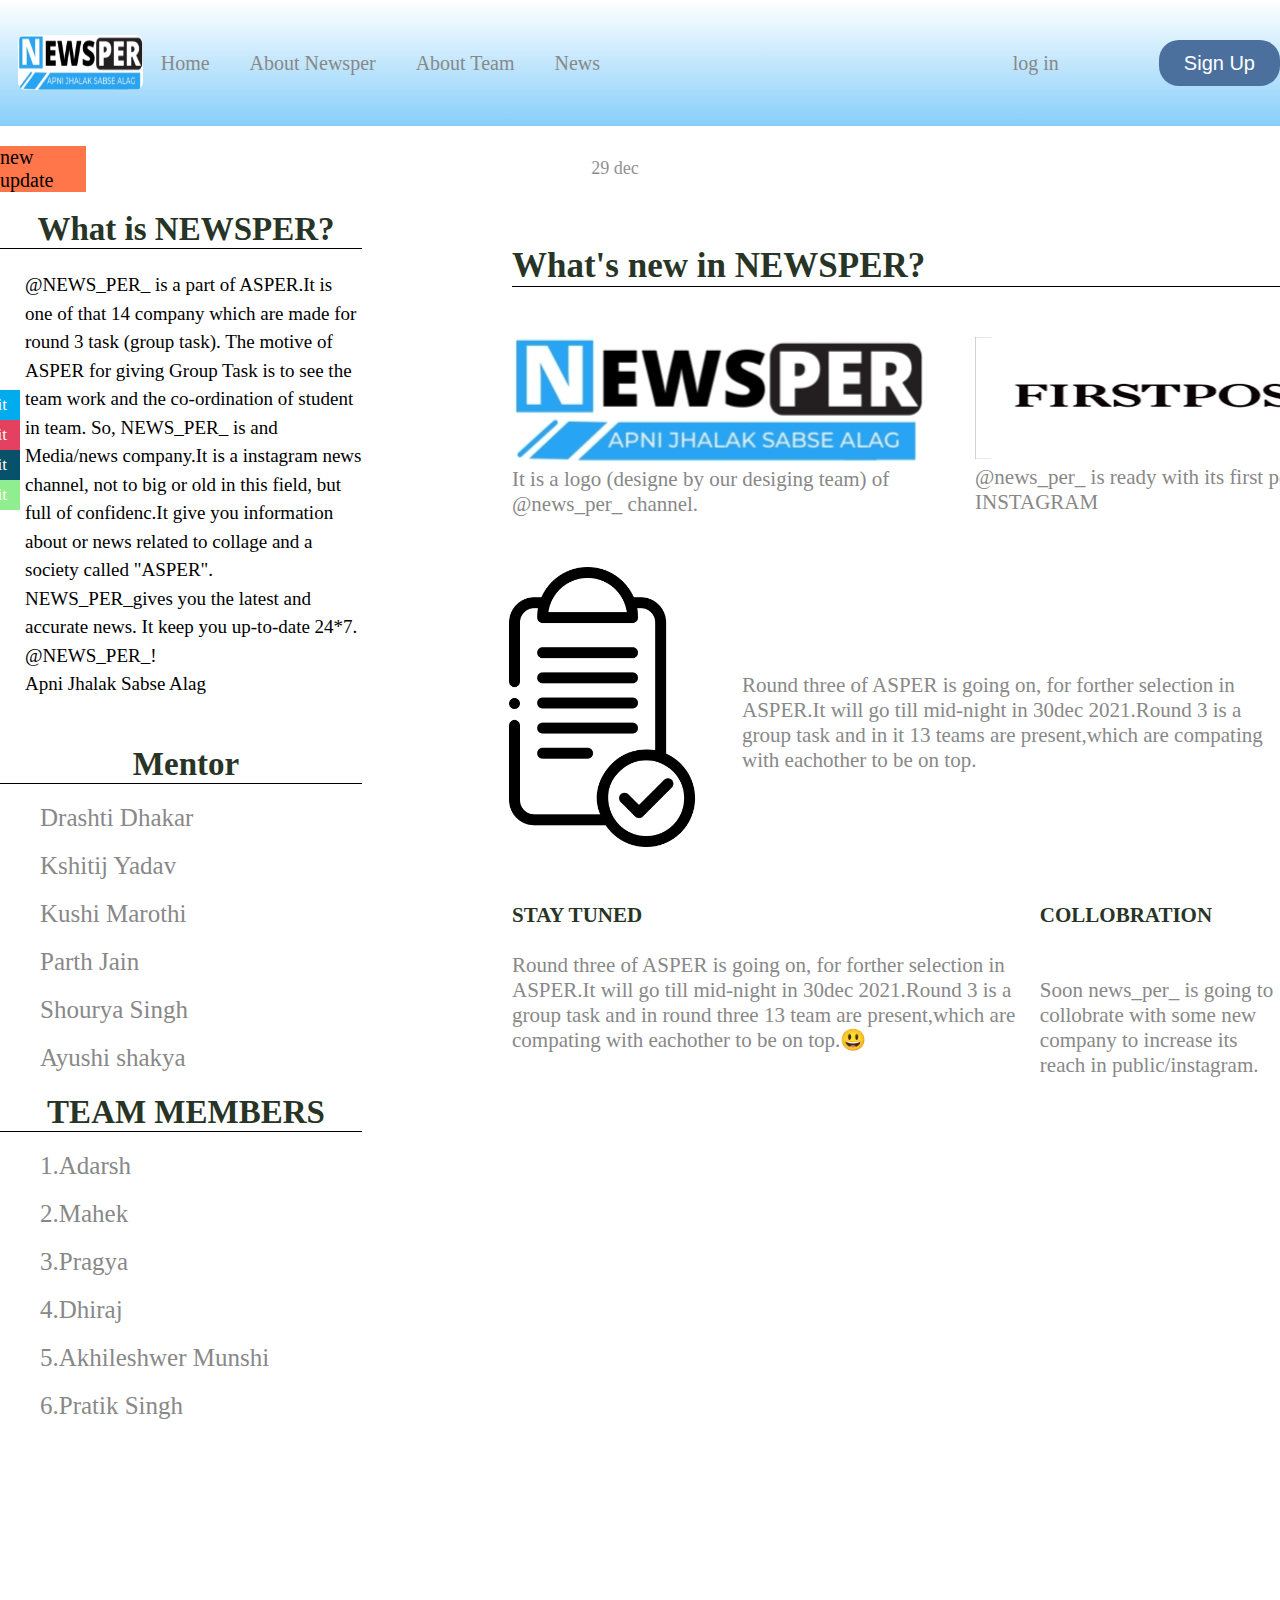
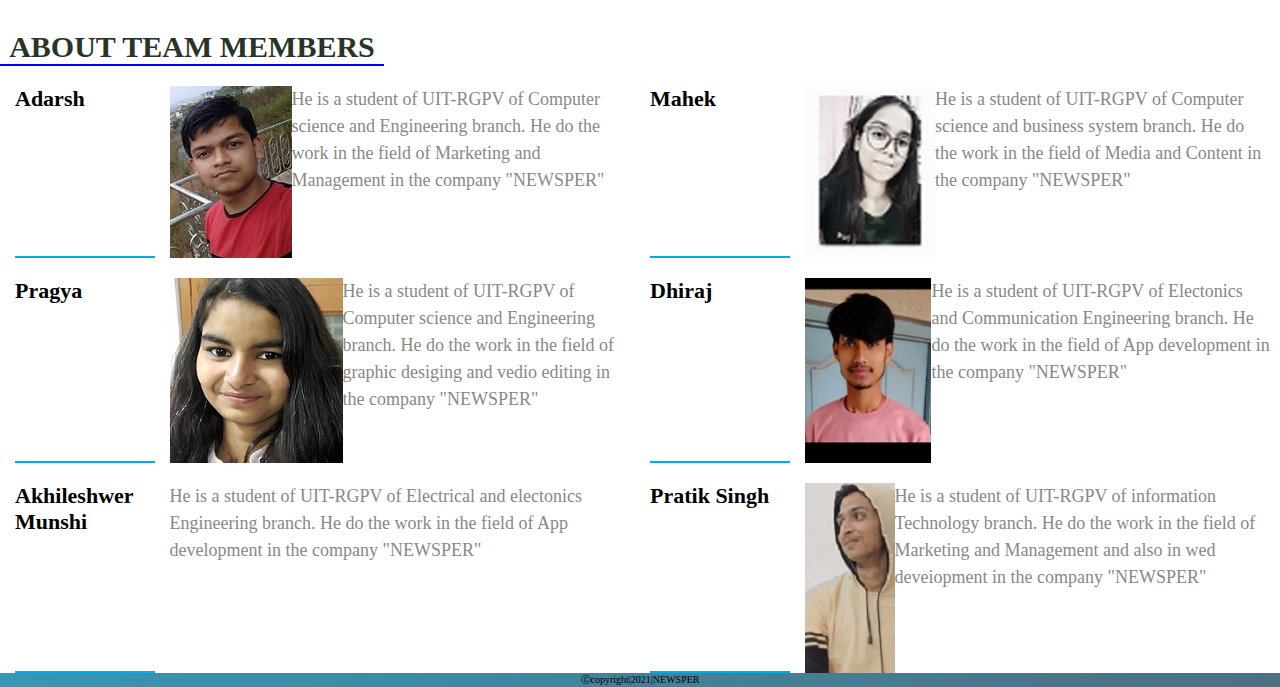
==== index2.html @ 965a06cb "changes changes" ====
<!DOCTYPE html>
<html lang="en">
<head>
    <meta charset="UTF-8">
    <meta http-equiv="X-UA-Compatible" content="IE=edge">
    <meta name="viewport" content="width=device-width, initial-scale=1.0">
    <link rel="stylesheet" href="stykle.css">
    <link rel="stylesheet" href="https://cdnjs.cloudflare.com/ajax/libs/font-awesome/5.15.0/css/all.min.css" integrity="sha512-BnbUDfEUfV0Slx6TunuB042k9tuKe3xrD6q4mg5Ed72LTgzDIcLPxg6yI2gcMFRyomt+yJJxE+zJwNmxki6/RA==" crossorigin="anonymous" referrerpolicy="no-referrer" />
    <title>about_section</title>
    
</head>
<body>
    <script>
        alert("welcome to about section")
    </script>
    <header id="header2">
        <nav>
            <!-- left side menu -->
            <div class="left-side">
                <div class="logo">
                <a href="https://www.instagram.com/news_per_/"  target="_newspar" title="insta account">
                    <img src="img/logo.jpg" alt="logo">
                </a>

            </div>
            <div class="sub-menu">
                <a href="index.html">
                    <li>home</li>
                </a>
                <a href="#">
                    <li>About newsper</li>
                </a>
                <a href="#team">
                    <li>About team</li>
                </a>
                <a href="index3.html">
                    <li>news</li>
                </a>
            </div>
            </div>
            

            <!-- right side menu -->
            <div class="right-side">
                <div class="sub-menu">
                    <a href="#">
                        <li>log in</li>
                    </a>
                    <button>sign up</button>
                </div>
            </div>
        </nav>
    
        <div class="marquee">
            <span class="text" >new update</span>
            <marquee behavior="" direction="left">
                <div class="box">
                    <p class="date">29 dec 2021|
                    <a href="https://www.instagram.com/reel/CYEtnIbp9yM/?utm_medium=copy_link">latestpost of newsper in INSTAGRAM</a></p>
                </div>
                
            </marquee>
            
        </div>
    <div class="about">
        <div class="about1">

            <h1>
                What is NEWSPER?
            </h1><br><br>
            <p>@NEWS_PER_ is a part of ASPER.It is one of that 14 company which are made for round 3 task (group task). The motive of ASPER for giving Group Task is to see the team work and the co-ordination of student in team. So, NEWS_PER_ is and Media/news company.It is a instagram news channel, not to big or old in this field, but full of confidenc.It give you information about or news related to collage and a society called "ASPER". NEWS_PER_gives you the latest and accurate news. It keep you up-to-date 24*7. <br>@NEWS_PER_!<br>Apni Jhalak Sabse Alag </p>
        
        <br><br>
        <h1>Mentor</h1>
        <ol>
            <li>Drashti Dhakar</li>
            <li>Kshitij Yadav</li>
            <li>Kushi Marothi</li>
            <li>Parth Jain</li>
            <li>Shourya Singh</li>
            <li>Ayushi shakya</li>
        </ol><br><br>
        <h1>TEAM MEMBERS</h1>
                <ol>
                    <li>1.Adarsh</li>
                    <li>2.Mahek</li>
                    <li>3.Pragya</li>
                    <li>4.Dhiraj</li>
                    <li>5.Akhileshwer Munshi</li>
                    <li>6.Pratik Singh</li>
                </ol>
            </div>        
        <div class="about2">
            <div >
            <h1>
              What's new in NEWSPER?
            </h1>
            <ul>
                <div id="flex">
                    <li><img src="img/logo.jpg"><br>
                        <i class="fas fa-star"></i>It is a logo (designe by our desiging team) of @news_per_ channel.</li>
                    <li><a href="https://www.instagram.com/reel/CYCX2qnJbMW/?utm_source=ig_web_copy_link" title="direct link"><img src="img/firstpost.jpg" width="400px" height="122px"></a><br>
                        <i class="fas fa-star"></i>@news_per_ is ready with its first post on INSTAGRAM</i></li>
                    
                </div>
                <div id="flexn">
                   <li><a href="" title="Asper-insta-account"><img src="img/task.png" height="280px"></a><br><i class="fas fa-star"></i><br> Round three of ASPER is going on, for forther selection in ASPER.It will go till mid-night in  30dec 2021.Round 3 is a group task and in it 13 teams are present,which are compating with eachother to be on top.</li>
                </div> 


                <div id="flex2">
                    <li>
                      <h4>STAY TUNED</h4><i class="fas fa-star"></i>Round three of ASPER is going on, for forther selection in ASPER.It will go till mid-night in  30dec 2021.Round 3 is a group task and in round three 13 team are present,which are compating with eachother to be on top.&#128515;
                    </li>
                    <li><h4>COLLOBRATION</h4><br><i class="fas fa-star"></i>Soon news_per_ is going to collobrate with some new company to increase its reach in public/instagram.</li>
                </div>
            </ul><br><br>
        </div>
        </div>
        
    </div>
    <!-- </div>         -->
            <div class="about3">
                
            <!-- <div class="marquee">
                    <span class="text" >new update</span>
                    <marquee behavior="" direction="left">
                        <div class="box">
                            <p class="date">28 dec 2021
                            <a href="#">Lorem ipsum dolor, sit amet consectetur adipisicing elit. Optio, nam?</a></p>
                        </div>
                        
                    </marquee>
                    <marquee behavior="" direction="left">
                        <div class="box">
                            <p class="date">28 dec 2021
                            <a href="#">Lorem ipsum dolor, sit amet consectetur adipisicing elit. Optio, nam?</a></p>
                        </div>
                        
                    </marquee>
            </div> -->
        </div>
            
    </header>
    

    <div class="team" id="team">
        <!-- <div>
            <h1>TEAM MEMBERS</h1>
                <ol>
                    <li>Adarsh</li>
                    <li>Mahek</li>
                    <li>Pragya</li>
                    <li>Dhiraj</li>
                    <li>Akhileshwer Munshi</li>
                    <li>Pratik Singh</li>
                </ol>
        </div> -->
            <h1>ABOUT TEAM MEMBERS</h1>
            <div id="m1">
                <h5>Adarsh</h5>
                <p><img src="img/newad.jpg">
                    He is a student of UIT-RGPV of Computer science and Engineering branch. He do the work in the field of Marketing and Management in the company "NEWSPER"
                </p>
            <h5>Mahek</h5>
                <p><img src="img/mahek.jpg">
                    He is a student of UIT-RGPV of Computer science and business system branch. He do the work in the field of Media and Content in the company "NEWSPER"
                </p>
            </div>
            <div id="m2">
             <h5>Pragya</h5>
             <p><img src="img/pragya1.jpg">
                    He is a student of UIT-RGPV of Computer science and Engineering branch. He do the work in the field of graphic desiging and vedio editing in the company "NEWSPER"
                </p>
            <h5>Dhiraj</h5>
                <p><img src="img/dhiraj.jpg">
                    He is a student of UIT-RGPV of Electonics and Communication Engineering branch. He do the work in the field of App development in the company "NEWSPER"
                </p>
            </div>
            <div id="m3">
            <h5>Akhileshwer Munshi</h5>
                <p><img src="">
                    He is a student of UIT-RGPV of Electrical and electonics Engineering branch. He do the work in the field of App development in the company "NEWSPER"
                </p>
            <h5>Pratik Singh</h5>
            <p><img src="img/pratik.jpg">
                    He is a student of UIT-RGPV of information Technology branch. He do the work in the field of Marketing and Management and also in wed deveiopment in the company "NEWSPER"
                </p>
            </div>
        </div>
        <footer class="foot">
            &#9400;copyright|2021|NEWSPER
        </footer>

    

    

    <div class="icon-bar">
        <a href="" class="facebook" target="_blank">
            click here to visit<i class="fab fa-facebook"></i>
        </a>
        <a href="" class="instagram" target="_blank">
            click here to visit<i class="fab fa-instagram"></i>
        </a>
        <a href="" class="telegram" target="_blank">
            click here to visit<i class="fab fa-telegram"></i>
        </a>
        <a href="" class="github" target="_blank">
            click here to visit<i class="fab fa-github"></i>
        </a>
    </div>
</body>
</html>
---- stykle.css ----
*{
    margin: 0px;
    padding: 0px;
    box-sizing: border-box;
    /* margin: 10px 5px 0px 5px; */
}

html{
    font-size: 62.5%;
    scroll-behavior: smooth;
}
body{
    --main-color:#283526;
    --primry-color: #888888;
    --button-background: #4b709e;
    --primary-button-background: #fe7649;
    --background-color: #ccc;
    overflow-x: hidden;
    --backdround-nav: white;
    /* padding-left: 10px; */
}
h1,h2{
    /* font-family: ; */
    color: var(--main-color);
}

h4,h3{
    color: var(--main-color);
    /* font-family: ; */
}

h3{
    font-weight: 750;
    font-size: 2.2rem;
    line-height: 6rem;
    text-transform: capitalize;
}
p,a,li,button{
    /* font-family: ; */
    color: var(--primry-color);
}

p{
    font-size: 1.8rem;
    line-height: 150%;
    font-style: normal;
    font-weight: normal;
}

a{
    text-decoration: none;
    cursor: pointer;
}

li{
    list-style: none;
}

button{
    padding: 1rem 3rem;
    border-radius: 20px;
    border: none;
    outline: none;
    line-height: 3.6rem;
    text-transform: capitalize;
    cursor: pointer;
    font-style: normal;
    font-weight: normal;
    font-size: 20px;

}

/*----------------------------------------------- our menu style--------------------------------------------- */
#header{
    background: linear-gradient(white, #87cefa);
    /* background: url(img/backimg.jpg); */
    scroll-behavior: smooth;
}
header nav{
    display: flex;
    justify-content: space-between;
    align-items: center;
    width: 100%;
    height: 14vh;
    background: linear-gradient(white, #87cefa);
}

header nav .left-side{
    display: flex;
    justify-content: space-between;
    align-items: center;
    width: 50%;
    /* background-color: blue;*/
}  

header nav .left-side a img{
    width: 125px;
    height: 55px;
    border-radius: 8px;
    margin-top: 1px;
    margin-left: 18px;
}


header nav .left-side .sub-menu{
    height: inherit;
    display: flex;
}

header nav .left-side .sub-menu a{
    margin-right: 4rem;
}
header nav .left-side .sub-menu a li{
    font-size: 2rem;
    line-height: 3.6rem;
    text-transform: capitalize;
    transition: all 0.2s;

}
header nav .left-side .sub-menu a li:hover{
    color: var(--button-background);
}

.checkbtn{
    font-size: 25px;
    color: white;
    float: right;
    margin-right: 40px;
    line-height: 10px;
    display: none;
    cursor: pointer;
}   
#check{
    display: none;
}


header .right-side{
    width: 50%;
    display: flex;
    justify-content: end;

}

header .right-side .sub-menu{
    width: 100%;
    height: inherit;
    display: flex;
    align-items: center;
    justify-content: flex-end;
    position: relative;
    z-index: 9;
}
header .right-side .sub-menu a{
    margin-right: 80px;
    padding: 0.7rem 2rem;
    background-color: rgba(red, green, blue, alpha);
    font-size: 2rem;
    cursor: pointer;
    border-radius: 1rem;
}

header .right-side .sub-menu button{
    padding: 0.5rem 2.5rem;
    background-color: var(--button-background);
    color: #fff;
}

header .right-side .sub-menu button:hover{
    background-color: rgb(21, 38, 88);
}

header .right-side .sub-menu a li:hover{
    color: var(--button-background);
}
/* our home section */
header main {
    width: 100%;
    height: 85vh;
    display: flex;
    justify-content: center;
    align-items: center;
    text-align: center;
   
} 
header main h1{
    font-size: 80px;
    font-family: 'Pushster', cursive;
}
header main h4{
    font-size: 42px;
    font-family: 'Vujahday Script', cursive;
    box-shadow: 2px 2px 5px 5px black;
}
header main p{
    font-size: 35px;
    font-weight: bold;
    color: black;
    text-align: end;
}
header main section:hover{
    width: 700px;
    box-shadow: 1px 1px 2px 2px;
}

#header2 .about{
     /* background: linear-gradient(30deg , #87cefa 20%,white 20% 80% ,#87cefa 80%); */
}
/* our about section */

.about{
    display: flex;
    column-gap: 150px;
}
.about .about1{
    width: 40%;
    height: auto;
    margin-bottom: 30px;
}
.about .about1 h1{
    font-size: 33px;
    border-bottom: 1px solid black;
    padding-left: 10px;
    text-align: center;
}
.about .about1 p{
    font-size: 19px;
    color: black;
    padding-left: 25px;
    margin-bottom: 25px;
}
.about .about1 ol li{
    font-size: 25px;
    padding-left: 20px;
    margin-left: 20px;
    margin-top: 20px;
    list-style-type: none;
}
.about .about2{
    width: 60%;
    margin-top: 35px;
    /* margin-left: -50px; */
}
.about .about2 h1{
    font-size: 35px;
    border-bottom: 1px solid black;
}
.about .about2 ul{
    font-size: 21px;
}
#flex{
    display: flex;
    column-gap: 50px;
    margin-bottom: 50px;
    margin-top: 50px;
    
}
#flex li img:hover{
    box-shadow: 1px 1px 1px 1px;
    opacity: 0.5;
}
#flexn{
    margin-left: -50px;
}
#flexn li{
    display: flex;
    align-items: center;
}
#flexn li img:hover{
    box-shadow: 1px 1px 1px 1px;
    opacity: 0.5;
}

#flex2{
    display: flex;
    column-gap: 20px;
    margin-top: 50px;
}
.flex2 li .fa-star{
    font-family: 'Source Code Pro', monospace;
}
#flex2 h4{
    margin-bottom: 25px;
}
#flex2 h4:hover{
    font-size: 30px;
    box-shadow: 1px 1px 1px 1px;
    opacity: 0.8;
}

.about3{
    height: 20vh;
    
}
.about3 h1{
    font-size: 35px;
}
.fa-star{
    color: var(--button-background);
}

.marquee{
    display: flex;
    width: 50%;
    height: 45px;
    background: white;
    align-items: center;
    margin: 20px 0;
    

} 
.text{
    font-size: 20px;
    width: 100px;
    color: black;
    background: var(--primary-button-background);
}
.marquee .box{
    /* background: var(--background-color); */
    border-radius: 10px;
    
}
#m1{
    display: flex;
    margin-top: 20px;
    flex: 1 1;
    margin-right: 10px;
}
#m1 p{
    width: 50%;
} 

#m2{
    display: flex;
    margin-top: 20px;
    column-count: 2;
    margin-right: 10px;
}
#m2 p{
    width: 50%;
} 
#m3{
    display: flex;
    margin-top: 20px;
    column-count: 2;
    margin-right: 10px;
}
#m3 p{
    width: 50%;
} 
#team h1{
    font-size: 30px;
    border-bottom: 2px solid blue;
    width: 30%;
    margin-bottom: 20px;
    text-align: center;
     /* background: linear-gradient(30deg , #87cefa 20%,white 20% 80% ,#87cefa 80%);  */
}
#team h5{
    font-size: 22px;
    width: 15%;
    border-bottom: 2px solid #00aced;
    margin-left: 15px;
}
#team p{
    font-size: 18px;
    margin-left: 15px;
    display: flex;
}

/* footer section */
footer{
    background: linear-gradient(to right ,rgb(54, 151, 180), #4e6f83);
    
}
.foot{
    display: flex;
    justify-content: center;
}
footer .logo{
    margin-top: 5px;
}
#footer{
    font-size: 20px;
    display: flex;
    justify-content:space-evenly;
    padding-top: 15px;
}
#footer .navfooter a li{
    color: black;
    text-transform: capitalize;
    line-height: 30px;
}
/* social media section */
.icon-bar{
    position: fixed;
    top: 50%;
    transform: translateY(-50%);
    z-index: 10;
}
.icon-bar a{
    width: 16rem;
    background: linear-gradient(blue, #4e6f83);
    color: #fff;
    display: flex;
    justify-content: flex-end;
    align-items: center; 
    font-size: 1.7rem;
    padding: 0.5rem;
    transition: all 0.5s linear;
    transform: translateX(-14rem);
}

.icon-bar a:hover{
    transform: translateX(0);
}
.icon-bar a .fab{
    padding-left: 0.8rem;
    font-size: 2.5rem; 
    animation: letszoom 3s linear alternate-reverse infinite;
}
@keyframes letszoom{
    from{
        transform: scale(0.5);
    }
    to{
        transform: scale(1);
    }
}
.icon-bar .facebook{
    background: #00aced;
}
.icon-bar .instagram{
    background: #e4405f;
}
.icon-bar .github{
    background: lightgreen;
}
.icon-bar .telegram{
    background:#08516b;
}
/* news section */
#news .news .col{
    display: flex;
    justify-content: space-around;
    margin-bottom: 30px;
    margin-top: 10px;
    border: 1px solid red;
    
}
#news .news h2{
    font-size: 25px;
    font-family: -apple-system, BlinkMacSystemFont, 'Segoe UI', Roboto, Oxygen, Ubuntu, Cantarell, 'Open Sans', 'Helvetica Neue', sans-serif;
    text-transform: capitalize;
    border: 1px solid red;

}

#contact{
    display: flex;
    justify-content: space-around;
    border: 1px solid red;
    background: linear-gradient(#87cefa, #78c8e6);
    
}

#contact .contact h1{
    border-bottom: 2px solid red;
    width: 100%;
    text-transform: capitalize;
    
}


@media(max-width:500px){
    header, .main-hero-section, .common-section {
        padding: 0 0; 
    }
    header nav{
        padding-top: 0rem;
        display: flex;
        flex-flow: column;
        align-items: flex-start;
        height: 28vh;
    }
    header nav .left-side{
        width: 100%;
        display: block;
        order: 2;
    }
    header nav .left-side img{
        display: block;
        width: 100%;
    }
    header .left-side .sub-menu{
        width: 100%;
        display: block;

    }
    header nav .left-side .sub-menu a{
        margin-right: 2rem;
    }
    header nav .left-side .sub-menu a li{
        font-size: 1.7rem;
    }

    header nav .right-side{
        width: 100%;
        order: 1;
    }
    header nav .right-side .sub-menu a{
        width: 10rem;
        height: 3.5rem;
        border: 0.1rem solid var(--main-color);
        border-radius: 2rem;
        display: flex;
        justify-content: center;
        align-items: center;
        margin-right: 1rem;
    }
    header nav .right-side .sub-menu a li{
        font-size: 1.5rem;
        text-transform: uppercase;
        
    }
    header nav .right-side .sub-menu button{
        width: 13rem;
        font-size: 1.5rem;
    }
    .news{
        margin-top: 15px;
    }
    #news .news .col{
        display: inline;
        justify-content: space-around;
        margin-bottom: 30px;
        margin-top: 10px;
    }
    #contact{
        display: inline;
        justify-content: flex-start;
        margin-top: 25px;
        
    }
    #contact .contact h1{
        border-bottom: 2px solid red;
        width: 50%;
        text-transform: capitalize;
        background: linear-gradient(#87cefa, #78c8e6);
        
    }

    header main section h1{
        
        font-size: 50px;
        box-shadow: 1px 1px 2px 2px;
    }
    #m1{
        display: inline;
        margin-top: 20px;
        margin-right: 10px;
    }
    #m2{
        display: inline;
        margin-top: 20px;
        margin-right: 10px;
    }
    #m3{
        display: inline;
        margin-top: 20px;
        margin-right: 10px;
    }

    #footer{
        font-size: 20px;
        display: inline;
        justify-content:space-evenly;
    }

@media(max-width:800px){


    .about{
        display: inline;
        padding: 25px;
    }
    .about .about1{
        width: 90%;
        height: auto;
        margin-bottom: 30px;
    }
    .about .about1 h1{
        font-size: 20px;
        margin-bottom: 25px;
    }
    .about .about2{
        margin-left: 25px;
    }
    #team{
        margin-left: 25px;
    }
    #flex{
        display: inline;
        row-gap: 50px;
        width: 100%;
        margin-bottom: 60px;
        line-height: 25px;
    }
    #flex li img{
        width: 200px;
        height: auto;
        margin-top: 25px;
    }
    #flexn{
         display: flex;
        align-items: center;
        width: 400px;
        
        margin-bottom: 50px;
    }
    
    #flexn li{
        display: flex;
        align-items: center;
        width: 400px;
        
    } 
    #flexn li img{
        width: 200px;
        height: auto;
        margin-left: 20px;
    }
    
    #flex2{
        display: inline;
        margin-top: 60px;
        width: 100%;
        line-height: 25px;
    }
    #flex2 li{
        display: inline;
        line-height: 25px;
        width: auto;
    }
    #m1{
        display: inline;
        margin-top: 20px;
        margin-right: 10px;
        width: auto;
    }
    #m2{
        display: inline;
        margin-top: 20px;
        margin-right: 10px;
    }
    #m3{
        display: inline;
        margin-top: 20px;
        margin-right: 10px;
    }
    
}
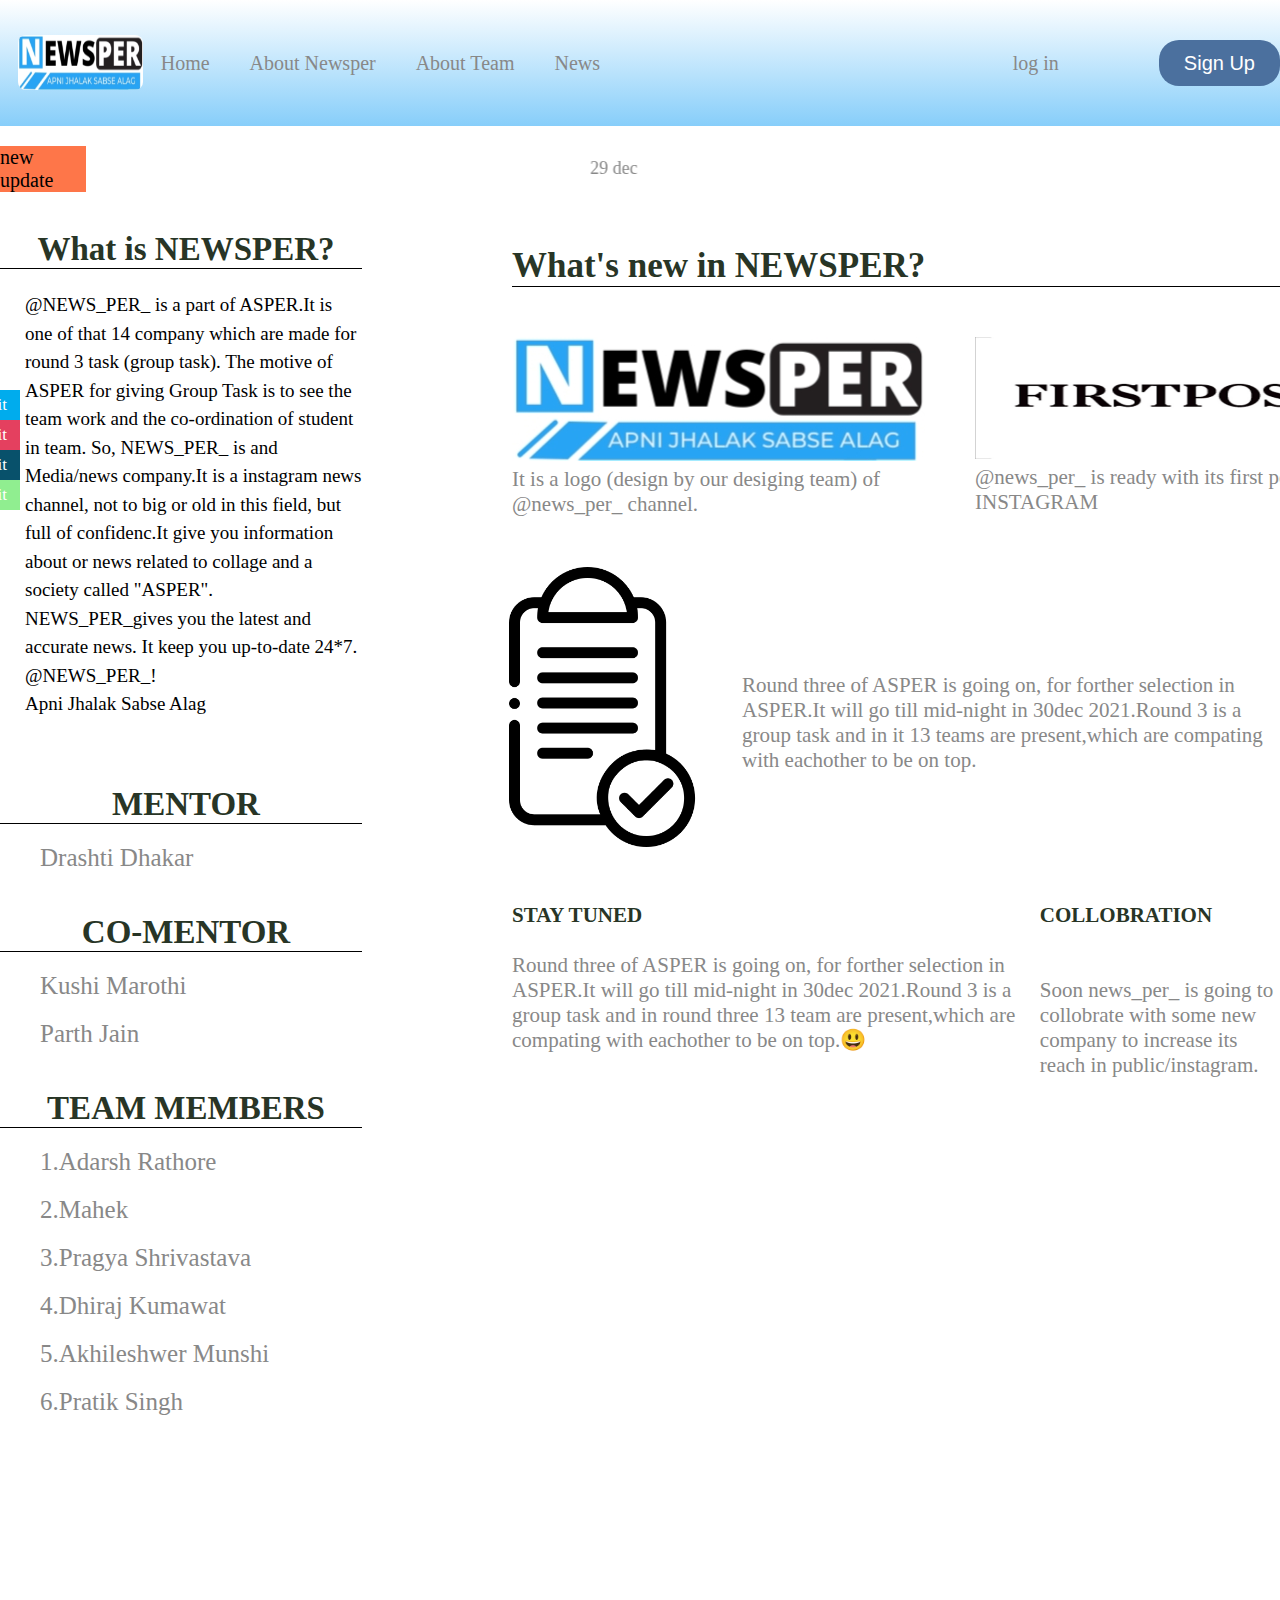
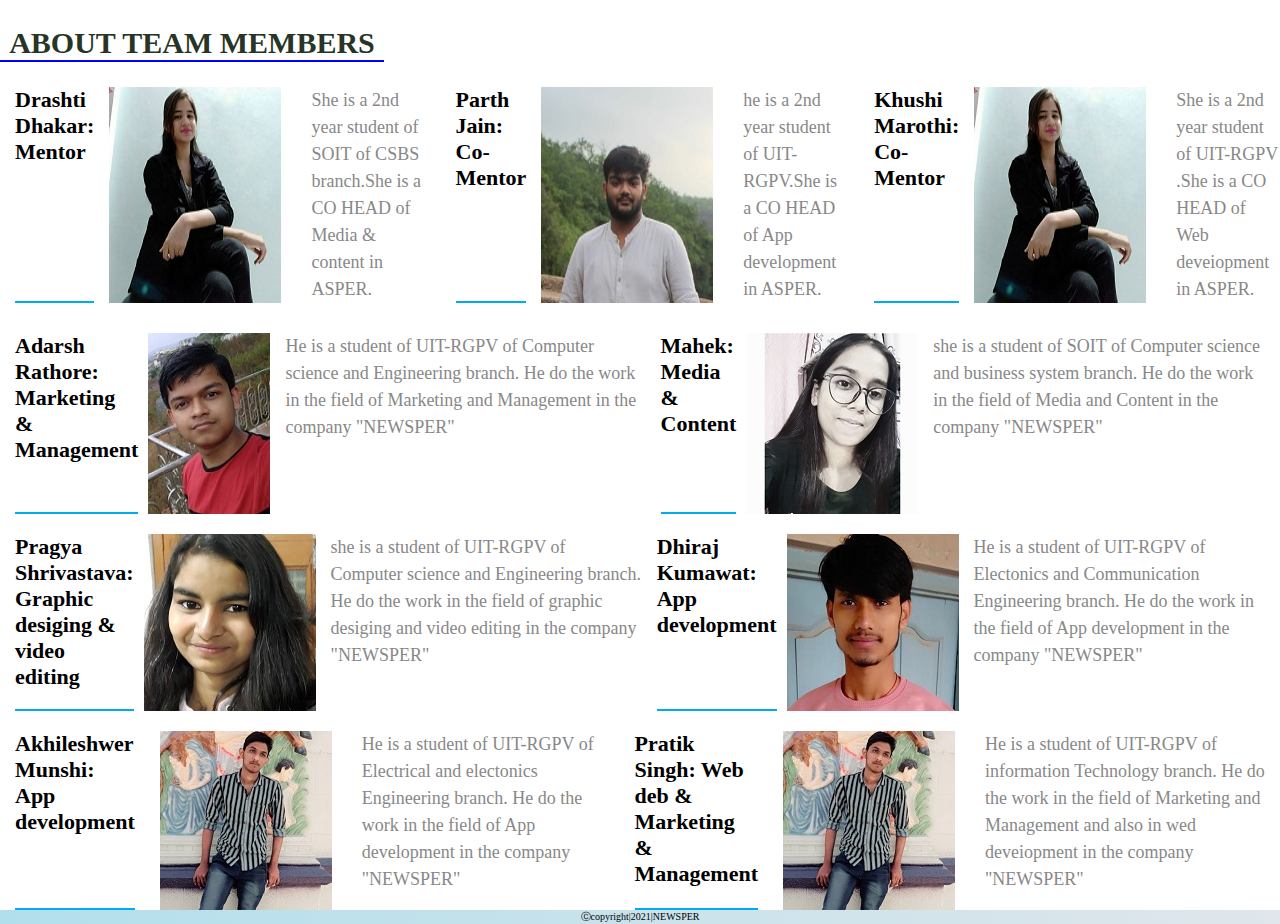
==== commit b64a629a: "error change" ====
--- a/index2.html
+++ b/index2.html
@@ -71,21 +71,23 @@
             <p>@NEWS_PER_ is a part of ASPER.It is one of that 14 company which are made for round 3 task (group task). The motive of ASPER for giving Group Task is to see the team work and the co-ordination of student in team. So, NEWS_PER_ is and Media/news company.It is a instagram news channel, not to big or old in this field, but full of confidenc.It give you information about or news related to collage and a society called "ASPER". NEWS_PER_gives you the latest and accurate news. It keep you up-to-date 24*7. <br>@NEWS_PER_!<br>Apni Jhalak Sabse Alag </p>
         
         <br><br>
-        <h1>Mentor</h1>
+        <h1>MENTOR</h1>
         <ol>
             <li>Drashti Dhakar</li>
-            <li>Kshitij Yadav</li>
+            
+        </ol><br><br>
+        <h1>CO-MENTOR</h1>
+        <ol>
             <li>Kushi Marothi</li>
             <li>Parth Jain</li>
-            <li>Shourya Singh</li>
-            <li>Ayushi shakya</li>
         </ol><br><br>
+
         <h1>TEAM MEMBERS</h1>
                 <ol>
-                    <li>1.Adarsh</li>
+                    <li>1.Adarsh Rathore</li>
                     <li>2.Mahek</li>
-                    <li>3.Pragya</li>
-                    <li>4.Dhiraj</li>
+                    <li>3.Pragya Shrivastava</li>
+                    <li>4.Dhiraj Kumawat</li>
                     <li>5.Akhileshwer Munshi</li>
                     <li>6.Pratik Singh</li>
                 </ol>
@@ -98,7 +100,7 @@
             <ul>
                 <div id="flex">
                     <li><img src="img/logo.jpg"><br>
-                        <i class="fas fa-star"></i>It is a logo (designe by our desiging team) of @news_per_ channel.</li>
+                        <i class="fas fa-star"></i>It is a logo (design by our desiging team) of @news_per_ channel.</li>
                     <li><a href="https://www.instagram.com/reel/CYCX2qnJbMW/?utm_source=ig_web_copy_link" title="direct link"><img src="img/firstpost.jpg" width="400px" height="122px"></a><br>
                         <i class="fas fa-star"></i>@news_per_ is ready with its first post on INSTAGRAM</i></li>
                     
@@ -157,33 +159,41 @@
                 </ol>
         </div> -->
             <h1>ABOUT TEAM MEMBERS</h1>
+            <div id="men">
+                <h5>Drashti Dhakar: Mentor</h5>
+                <img src="img/newmaan.jpg"><p>She is a 2nd year student of SOIT of CSBS branch.She is a CO HEAD of Media & content in ASPER.</p>
+                <h5>Parth Jain: Co-Mentor</h5>
+                <img src="img/newparth.jpg"><p>he is a 2nd year student of UIT-RGPV.She is a CO HEAD of App development in ASPER.</p>
+                <h5>Khushi Marothi: Co-Mentor</h5>
+                <img src="img/newmaan.jpg"><p>She is a 2nd year student of UIT-RGPV .She is a CO HEAD of Web deveiopment in ASPER.</p>
+            </div>
             <div id="m1">
-                <h5>Adarsh</h5>
-                <p><img src="img/newad.jpg">
+                <h5>Adarsh Rathore: Marketing & Management</h5>
+                <img src="img/newad.jpg"><p>
                     He is a student of UIT-RGPV of Computer science and Engineering branch. He do the work in the field of Marketing and Management in the company "NEWSPER"
                 </p>
-            <h5>Mahek</h5>
-                <p><img src="img/mahek.jpg">
-                    He is a student of UIT-RGPV of Computer science and business system branch. He do the work in the field of Media and Content in the company "NEWSPER"
+            <h5>Mahek: Media & Content</h5>
+                <img src="img/newmehak.jpg"><p>
+                    she is a student of SOIT of Computer science and business system branch. He do the work in the field of Media and Content in the company "NEWSPER"
                 </p>
             </div>
             <div id="m2">
-             <h5>Pragya</h5>
-             <p><img src="img/pragya1.jpg">
-                    He is a student of UIT-RGPV of Computer science and Engineering branch. He do the work in the field of graphic desiging and vedio editing in the company "NEWSPER"
-                </p>
-            <h5>Dhiraj</h5>
-                <p><img src="img/dhiraj.jpg">
+                <h5>Pragya Shrivastava: Graphic desiging & video editing</h5>
+                <img src="img/pragya.jpg"><p>
+                    she is a student of UIT-RGPV of Computer science and Engineering branch. He do the work in the field of graphic desiging and video editing in the company "NEWSPER"
+                </p>
+                <h5>Dhiraj Kumawat: App development</h5>
+                <img src="img/newdhiraj.jpg"><p>
                     He is a student of UIT-RGPV of Electonics and Communication Engineering branch. He do the work in the field of App development in the company "NEWSPER"
                 </p>
             </div>
             <div id="m3">
-            <h5>Akhileshwer Munshi</h5>
-                <p><img src="">
+                <h5>Akhileshwer Munshi: App development</h5>
+                <img src="img/newpratik.jpg"><p>
                     He is a student of UIT-RGPV of Electrical and electonics Engineering branch. He do the work in the field of App development in the company "NEWSPER"
                 </p>
-            <h5>Pratik Singh</h5>
-            <p><img src="img/pratik.jpg">
+                <h5>Pratik Singh: Web deb & Marketing & Management</h5>
+                <img src="img/newpratik.jpg"><p>
                     He is a student of UIT-RGPV of information Technology branch. He do the work in the field of Marketing and Management and also in wed deveiopment in the company "NEWSPER"
                 </p>
             </div>
--- a/stykle.css
+++ b/stykle.css
@@ -121,18 +121,7 @@
     color: var(--button-background);
 }
 
-.checkbtn{
-    font-size: 25px;
-    color: white;
-    float: right;
-    margin-right: 40px;
-    line-height: 10px;
-    display: none;
-    cursor: pointer;
-}   
-#check{
-    display: none;
-}
+
 
 
 header .right-side{
@@ -221,6 +210,7 @@
     font-size: 33px;
     border-bottom: 1px solid black;
     padding-left: 10px;
+    margin-top: 20px;
     text-align: center;
 }
 .about .about1 p{
@@ -320,15 +310,24 @@
     border-radius: 10px;
     
 }
+#men{
+    display: flex;
+    column-gap: 15px;
+    margin-top: 25px;
+    margin-bottom: 30px;
+}
 #m1{
     display: flex;
     margin-top: 20px;
     flex: 1 1;
     margin-right: 10px;
 }
-#m1 p{
+#m1 h5{
+    margin-right: 10px;
+}
+/* #m1 p{
     width: 50%;
-} 
+}  */
 
 #m2{
     display: flex;
@@ -336,18 +335,25 @@
     column-count: 2;
     margin-right: 10px;
 }
-#m2 p{
+#m2 h5{
+    margin-right: 10px;
+}
+/* #m2 p{
     width: 50%;
-} 
+}  */
 #m3{
     display: flex;
     margin-top: 20px;
     column-count: 2;
+    column-gap: 15px;
     margin-right: 10px;
 }
-#m3 p{
+#m3 h5{
+    margin-right: 10px;
+}
+/* #m3 p{
     width: 50%;
-} 
+}  */
 #team h1{
     font-size: 30px;
     border-bottom: 2px solid blue;
@@ -370,7 +376,7 @@
 
 /* footer section */
 footer{
-    background: linear-gradient(to right ,rgb(54, 151, 180), #4e6f83);
+    background: linear-gradient(to right ,rgb(178, 223, 236), #e0e6eb);
     
 }
 .foot{
@@ -555,6 +561,12 @@
         font-size: 50px;
         box-shadow: 1px 1px 2px 2px;
     }
+    #men{
+        display: inline;
+        column-gap: 15px;
+        margin-top: 25px;
+        margin-bottom: 30px;
+    }
     #m1{
         display: inline;
         margin-top: 20px;
@@ -575,6 +587,7 @@
         font-size: 20px;
         display: inline;
         justify-content:space-evenly;
+        background: var(--primry-color);
     }
 
 @media(max-width:800px){
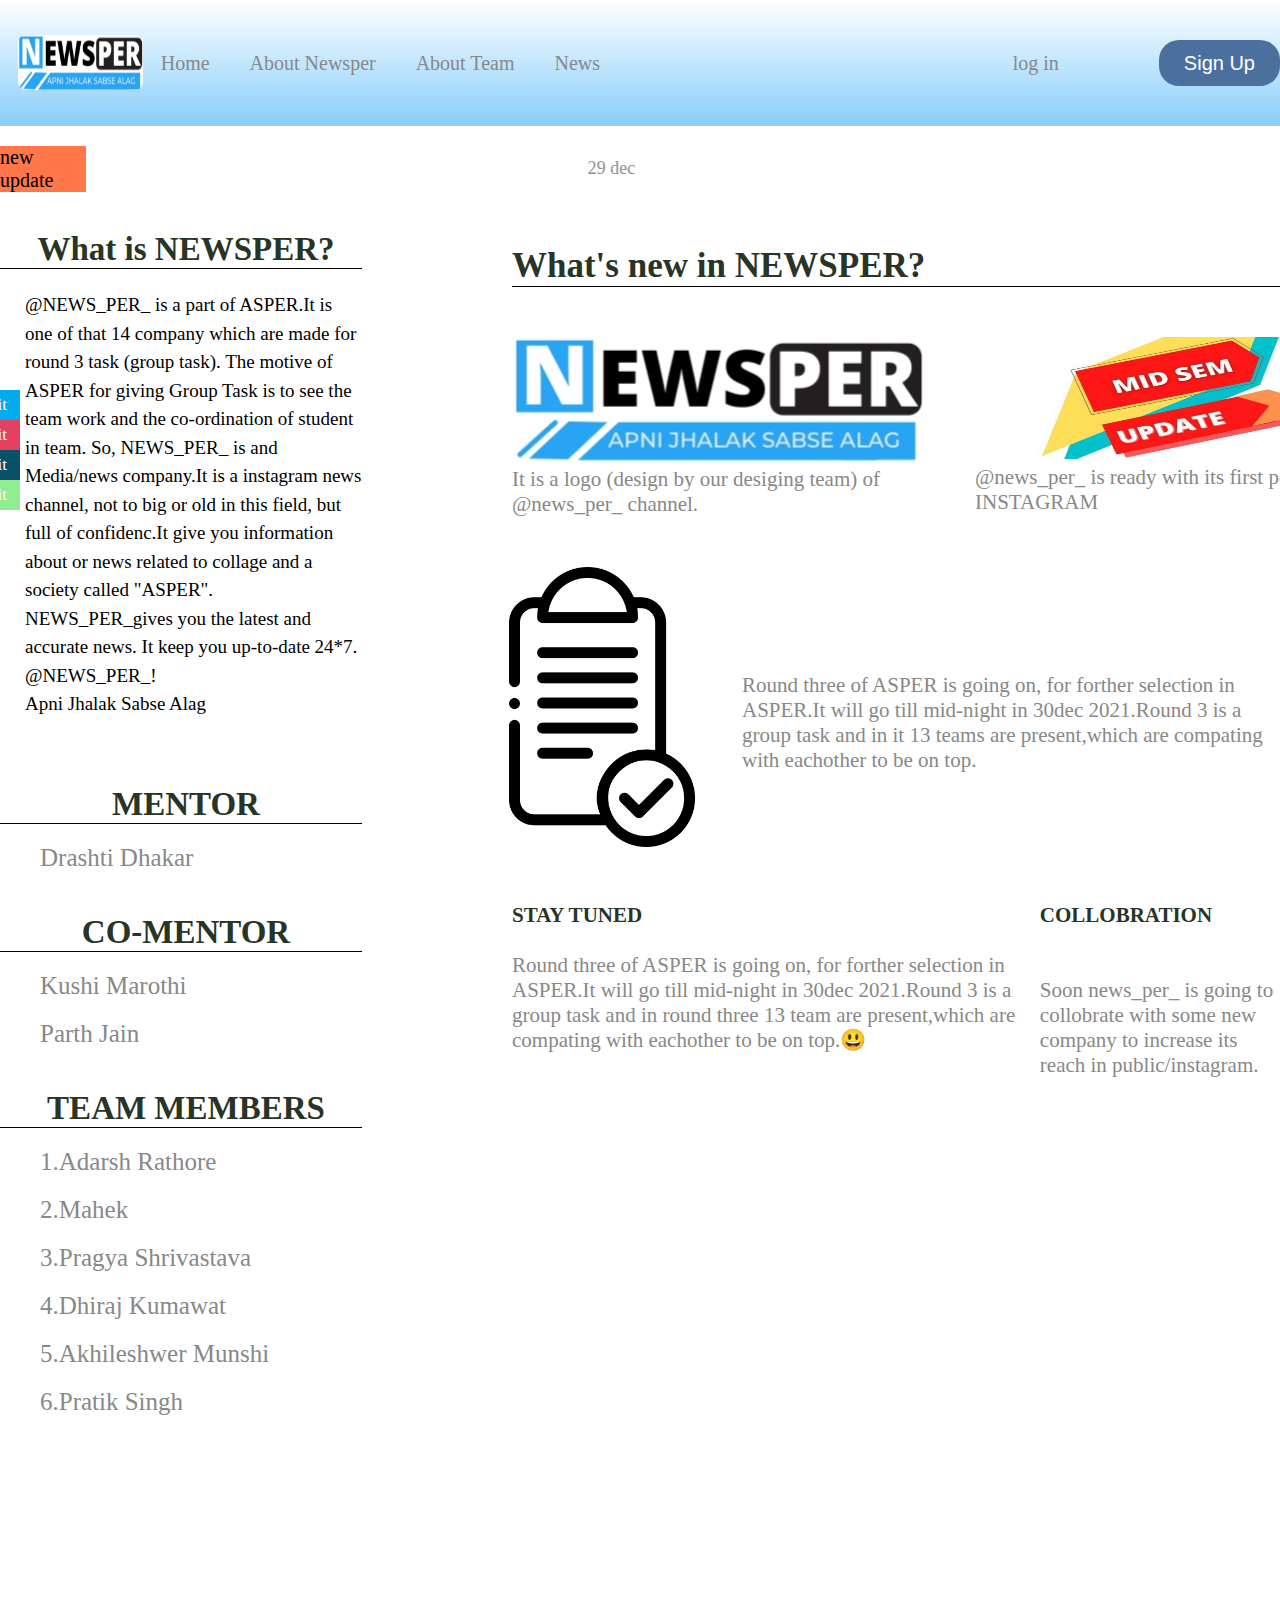
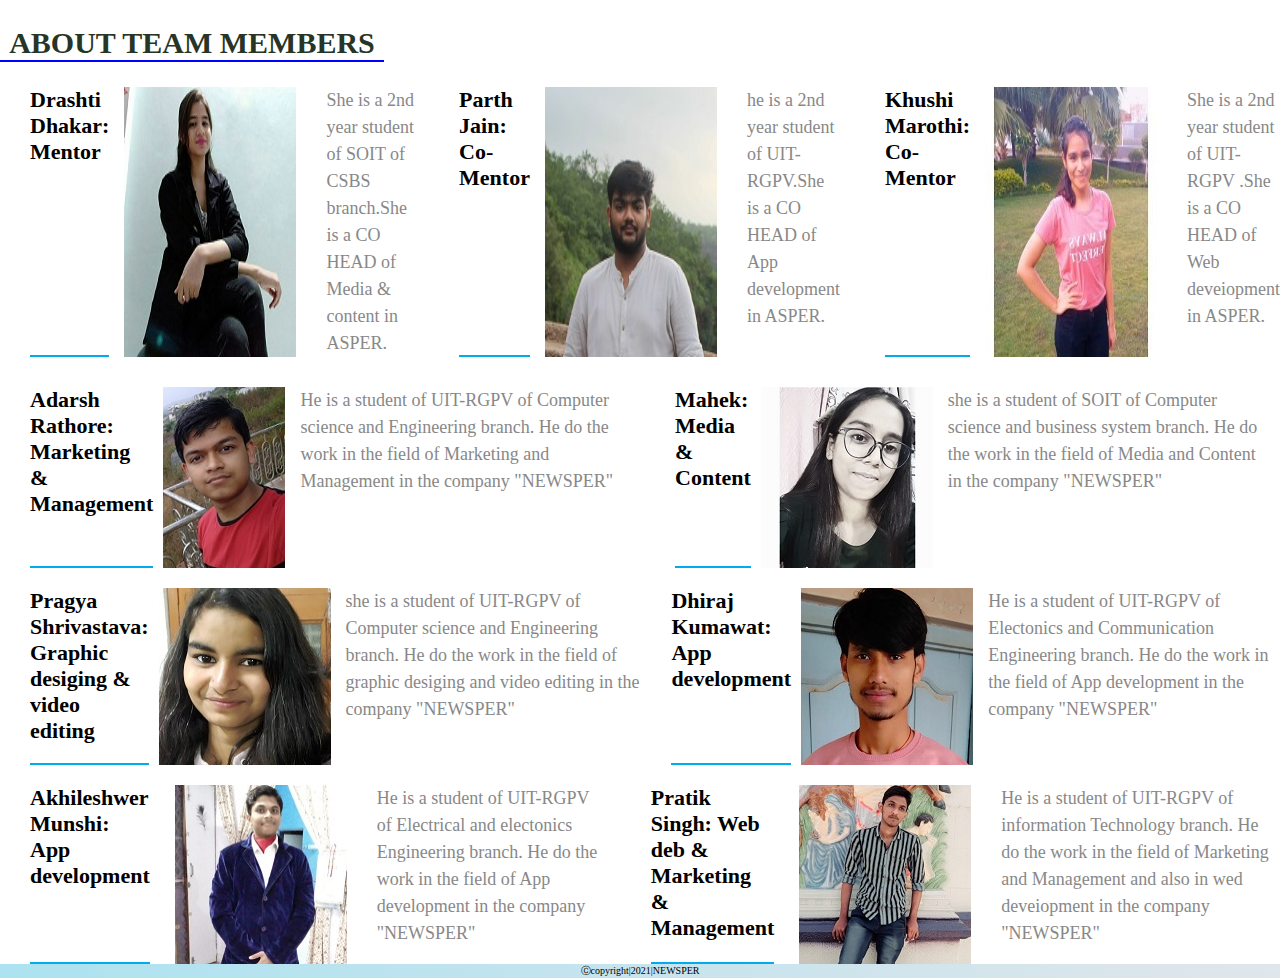
==== commit 4f7dfbdd: "morning change" ====
--- a/index2.html
+++ b/index2.html
@@ -101,7 +101,7 @@
                 <div id="flex">
                     <li><img src="img/logo.jpg"><br>
                         <i class="fas fa-star"></i>It is a logo (design by our desiging team) of @news_per_ channel.</li>
-                    <li><a href="https://www.instagram.com/reel/CYCX2qnJbMW/?utm_source=ig_web_copy_link" title="direct link"><img src="img/firstpost.jpg" width="400px" height="122px"></a><br>
+                    <li><a href="https://www.instagram.com/reel/CYCX2qnJbMW/?utm_source=ig_web_copy_link" title="direct link"><img src="img/firstpost1.jpg" width="400px" height="122px"></a><br>
                         <i class="fas fa-star"></i>@news_per_ is ready with its first post on INSTAGRAM</i></li>
                     
                 </div>
@@ -165,7 +165,7 @@
                 <h5>Parth Jain: Co-Mentor</h5>
                 <img src="img/newparth.jpg"><p>he is a 2nd year student of UIT-RGPV.She is a CO HEAD of App development in ASPER.</p>
                 <h5>Khushi Marothi: Co-Mentor</h5>
-                <img src="img/newmaan.jpg"><p>She is a 2nd year student of UIT-RGPV .She is a CO HEAD of Web deveiopment in ASPER.</p>
+                <img src="img/khushi.jpg"><p>She is a 2nd year student of UIT-RGPV .She is a CO HEAD of Web deveiopment in ASPER.</p>
             </div>
             <div id="m1">
                 <h5>Adarsh Rathore: Marketing & Management</h5>
@@ -189,7 +189,7 @@
             </div>
             <div id="m3">
                 <h5>Akhileshwer Munshi: App development</h5>
-                <img src="img/newpratik.jpg"><p>
+                <img src="img/akhi.jpg"><p>
                     He is a student of UIT-RGPV of Electrical and electonics Engineering branch. He do the work in the field of App development in the company "NEWSPER"
                 </p>
                 <h5>Pratik Singh: Web deb & Marketing & Management</h5>
--- a/stykle.css
+++ b/stykle.css
@@ -192,9 +192,9 @@
     box-shadow: 1px 1px 2px 2px;
 }
 
-#header2 .about{
+/* #header2 .about{
      /* background: linear-gradient(30deg , #87cefa 20%,white 20% 80% ,#87cefa 80%); */
-}
+ 
 /* our about section */
 
 .about{
@@ -366,7 +366,7 @@
     font-size: 22px;
     width: 15%;
     border-bottom: 2px solid #00aced;
-    margin-left: 15px;
+    margin-left: 30px;
 }
 #team p{
     font-size: 18px;
@@ -376,7 +376,7 @@
 
 /* footer section */
 footer{
-    background: linear-gradient(to right ,rgb(178, 223, 236), #e0e6eb);
+    background: linear-gradient(to right ,rgb(172, 226, 241), #e0e6eb);
     
 }
 .foot{
@@ -448,17 +448,18 @@
 /* news section */
 #news .news .col{
     display: flex;
-    justify-content: space-around;
+    /* justify-content: space-between;  */
     margin-bottom: 30px;
-    margin-top: 10px;
-    border: 1px solid red;
+    column-gap: 15px;
+    margin-top: 20px;
+   line-height: 15px;
     
 }
 #news .news h2{
     font-size: 25px;
     font-family: -apple-system, BlinkMacSystemFont, 'Segoe UI', Roboto, Oxygen, Ubuntu, Cantarell, 'Open Sans', 'Helvetica Neue', sans-serif;
     text-transform: capitalize;
-    border: 1px solid red;
+    margin-top: 15px;   
 
 }
 
@@ -589,6 +590,7 @@
         justify-content:space-evenly;
         background: var(--primry-color);
     }
+}
 
 @media(max-width:800px){
 
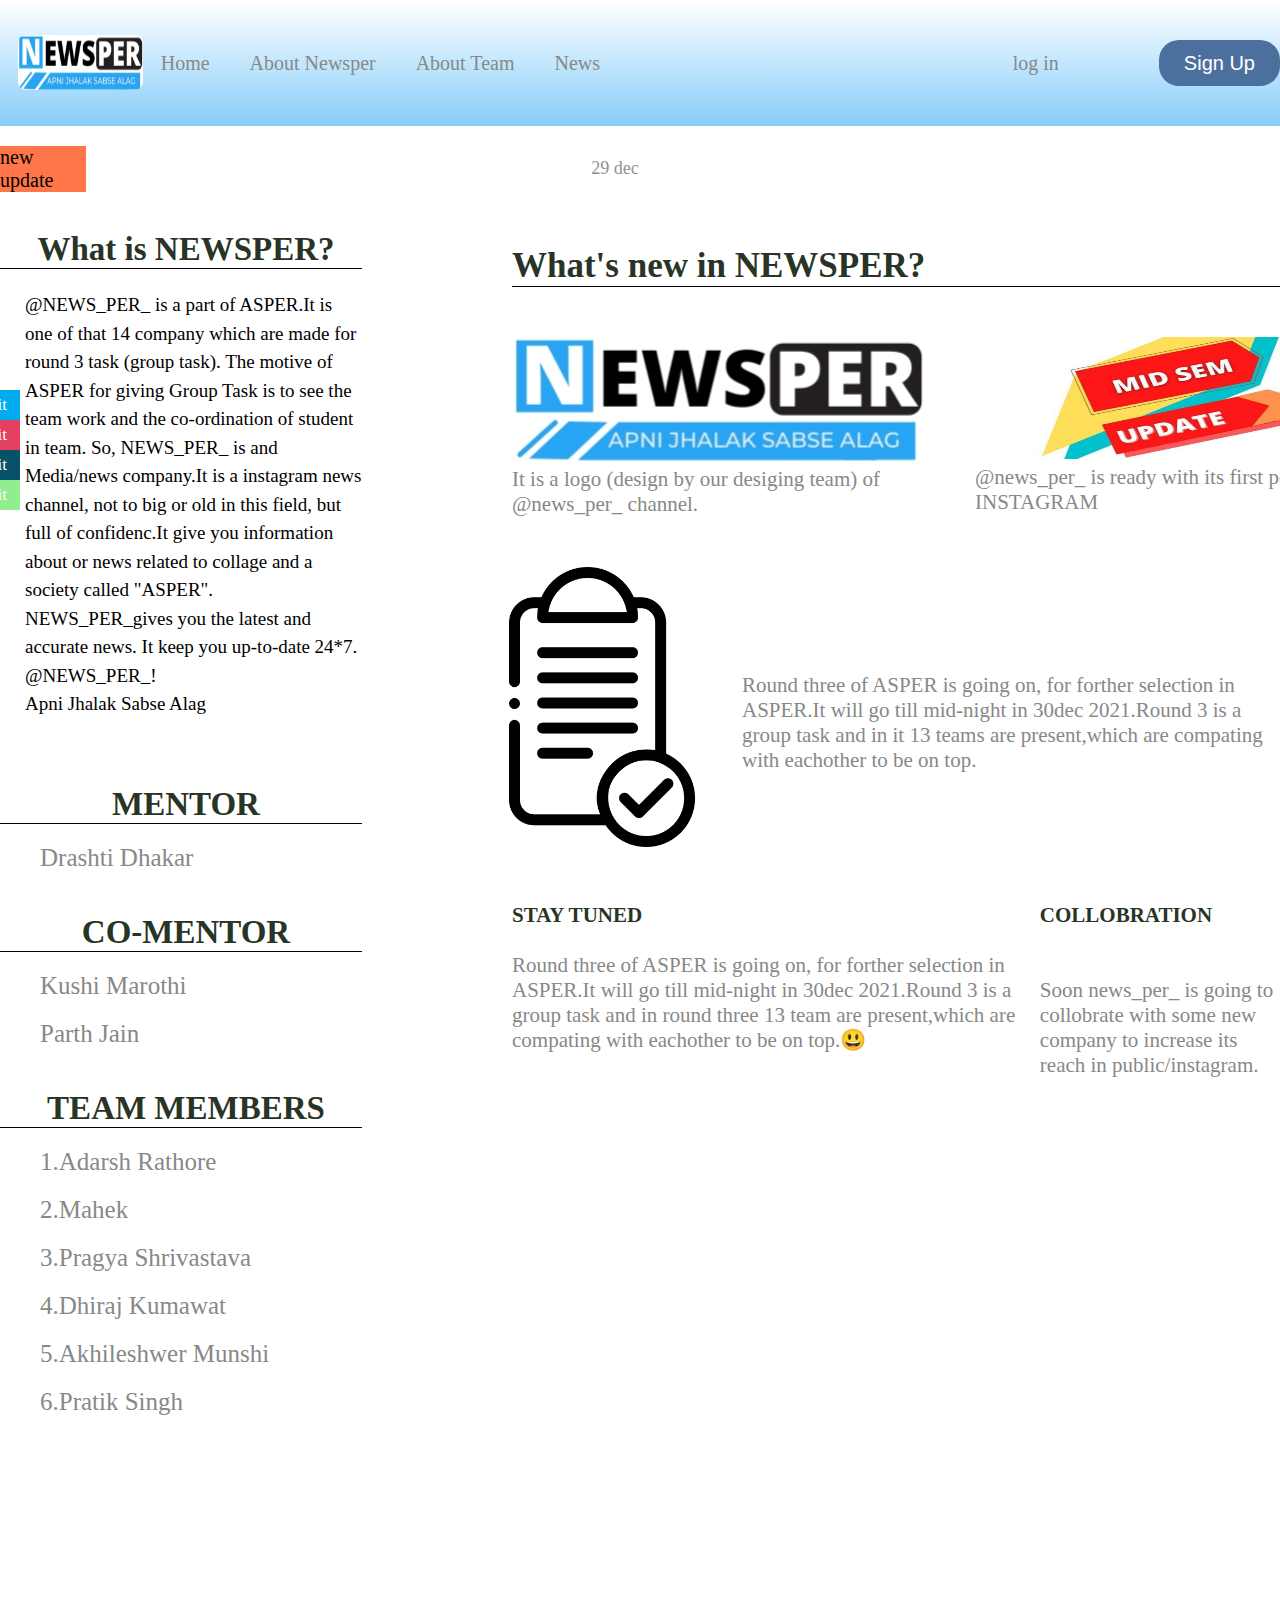
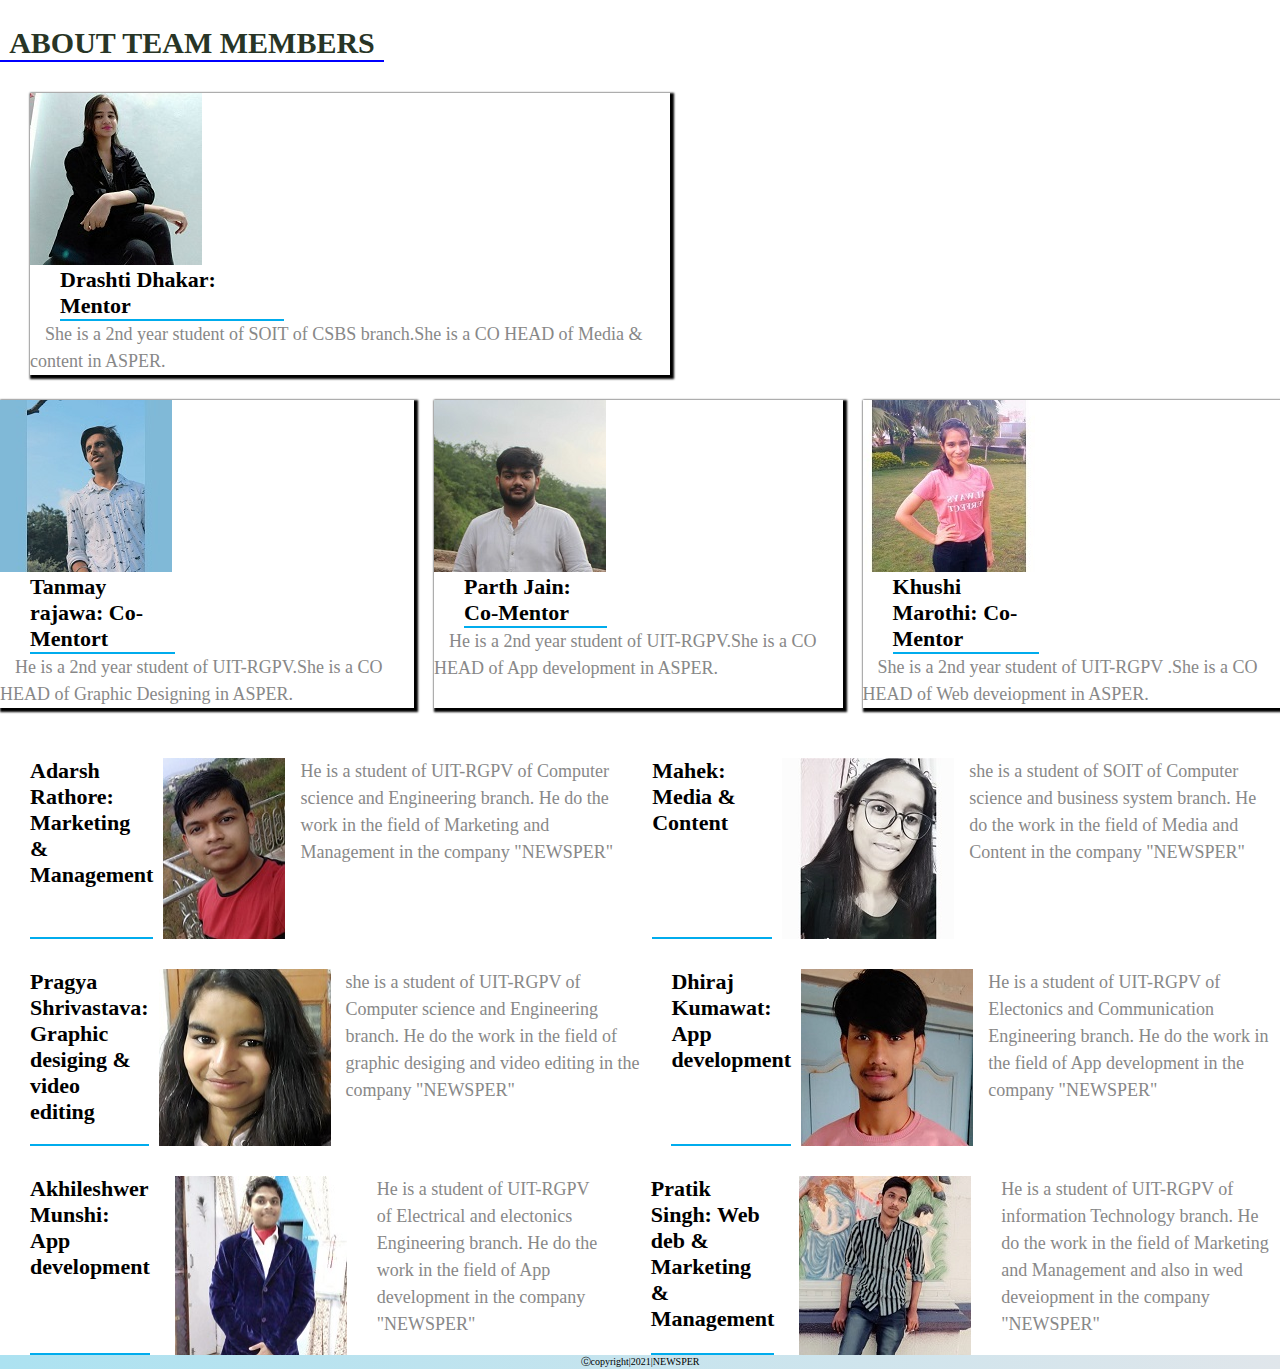
==== commit 87df079a: "new" ====
--- a/index2.html
+++ b/index2.html
@@ -160,22 +160,62 @@
         </div> -->
             <h1>ABOUT TEAM MEMBERS</h1>
             <div id="men">
-                <h5>Drashti Dhakar: Mentor</h5>
-                <img src="img/newmaan.jpg"><p>She is a 2nd year student of SOIT of CSBS branch.She is a CO HEAD of Media & content in ASPER.</p>
-                <h5>Parth Jain: Co-Mentor</h5>
-                <img src="img/newparth.jpg"><p>he is a 2nd year student of UIT-RGPV.She is a CO HEAD of App development in ASPER.</p>
-                <h5>Khushi Marothi: Co-Mentor</h5>
-                <img src="img/khushi.jpg"><p>She is a 2nd year student of UIT-RGPV .She is a CO HEAD of Web deveiopment in ASPER.</p>
+                <div class="men1">
+                    <div>
+                        <img src="img/newmaan.jpg">
+                    </div>
+
+                    <div>           
+                    <h5>Drashti Dhakar: Mentor</h5>
+                    <p>She is a 2nd year student of SOIT of CSBS branch.She is a CO HEAD of Media & content in ASPER.</p>
+                    </div>
+                </div>
+            
+                
+                   <div id="men2"> 
+                <div class="men">
+                    <div>
+                        <img src="img/tanmay.jpg">
+                    </div>
+                    <div>
+                        <h5>Tanmay rajawa: Co-Mentort</h5>
+                        <p>He is a 2nd year student of UIT-RGPV.She is a CO HEAD of Graphic Designing in ASPER.</p>
+                    </div>
+                </div>
+               
+                <div class="men">
+                    <div>
+                        <img src="img/newparth.jpg">
+                    </div>
+                    <div>
+                        <h5>Parth Jain:&Tab; Co-Mentor</h5>
+                        <p>He is a 2nd year student of UIT-RGPV.She is a CO HEAD of App development in ASPER.</p> 
+                    </div>
+               </div>
+
+                
+                <div class="men">
+                    <div>
+                        <img src="img/khushi.jpg">
+                    </div>
+                    <div>
+                        <h5>Khushi Marothi: Co-Mentor</h5>
+                        <p>She is a 2nd year student of UIT-RGPV .She is a CO HEAD of Web deveiopment in ASPER.</p>
+                    </div>
+                </div>
+                </div>
             </div>
             <div id="m1">
+                
                 <h5>Adarsh Rathore: Marketing & Management</h5>
                 <img src="img/newad.jpg"><p>
                     He is a student of UIT-RGPV of Computer science and Engineering branch. He do the work in the field of Marketing and Management in the company "NEWSPER"
                 </p>
-            <h5>Mahek: Media & Content</h5>
+                <h5>Mahek: Media & Content</h5>
                 <img src="img/newmehak.jpg"><p>
                     she is a student of SOIT of Computer science and business system branch. He do the work in the field of Media and Content in the company "NEWSPER"
                 </p>
+                
             </div>
             <div id="m2">
                 <h5>Pragya Shrivastava: Graphic desiging & video editing</h5>
--- a/stykle.css
+++ b/stykle.css
@@ -311,16 +311,51 @@
     
 }
 #men{
-    display: flex;
+    display: inline;
+    column-gap: 20px;
+    margin-left: 20px;
+}
+#men .men1{
+    width: 50%;
+    margin-left: 30px;
+    box-shadow: 2px 2px 2px 2px;
+    transition: 0.3s;
+}
+#men .men1:hover{
+    width: 50%;
+    margin-left: 30px;
+    box-shadow: 6px 6px 6px 6px;
+    text-align: center;
+}
+#men2{
+    display: flex;
+    column-gap: 20px;
+}
+.men{
+    display: inline;
+    
     column-gap: 15px;
     margin-top: 25px;
     margin-bottom: 30px;
 }
+#men #men2 .men{
+    box-shadow: 2px 2px 2px 2px;
+    transition: 0.3s;
+    
+}
+#men #men2 .men:hover{
+    box-shadow: 4px 4px 4px 4px ;
+    /* background: #00aced;
+    color: white; */
+    text-align: center;
+}
+
 #m1{
     display: flex;
     margin-top: 20px;
     flex: 1 1;
     margin-right: 10px;
+    
 }
 #m1 h5{
     margin-right: 10px;
@@ -331,7 +366,7 @@
 
 #m2{
     display: flex;
-    margin-top: 20px;
+    margin-top: 30px;
     column-count: 2;
     margin-right: 10px;
 }
@@ -343,13 +378,22 @@
 }  */
 #m3{
     display: flex;
-    margin-top: 20px;
+    margin-top: 30px;
     column-count: 2;
     column-gap: 15px;
     margin-right: 10px;
 }
 #m3 h5{
     margin-right: 10px;
+}
+#m1:hover{
+    box-shadow: 4px 4px 4px 4px;
+}
+#m2:hover{
+    box-shadow: 4px 4px 4px 4px;
+}
+#m3:hover{
+    box-shadow: 4px 4px 4px 4px;
 }
 /* #m3 p{
     width: 50%;
@@ -364,15 +408,16 @@
 }
 #team h5{
     font-size: 22px;
-    width: 15%;
+    width: 35%;
     border-bottom: 2px solid #00aced;
     margin-left: 30px;
 }
 #team p{
     font-size: 18px;
     margin-left: 15px;
-    display: flex;
-}
+    display: inline;
+}
+
 
 /* footer section */
 footer{
@@ -447,13 +492,17 @@
 }
 /* news section */
 #news .news .col{
-    display: flex;
+    display: inline;
     /* justify-content: space-between;  */
     margin-bottom: 30px;
     column-gap: 15px;
     margin-top: 20px;
    line-height: 15px;
     
+}
+#news .news .col p:hover{
+    box-shadow: 2px 2px 2px 2px;
+    margin-top: 20px;
 }
 #news .news h2{
     font-size: 25px;
@@ -582,6 +631,15 @@
         display: inline;
         margin-top: 20px;
         margin-right: 10px;
+    }
+    #m1:hover{
+        box-shadow: 4px 4px 4px 4px;
+    }
+    #m2:hover{
+        box-shadow: 4px 4px 4px 4px;
+    }
+    #m3:hover{
+        box-shadow: 4px 4px 4px 4px;
     }
 
     #footer{
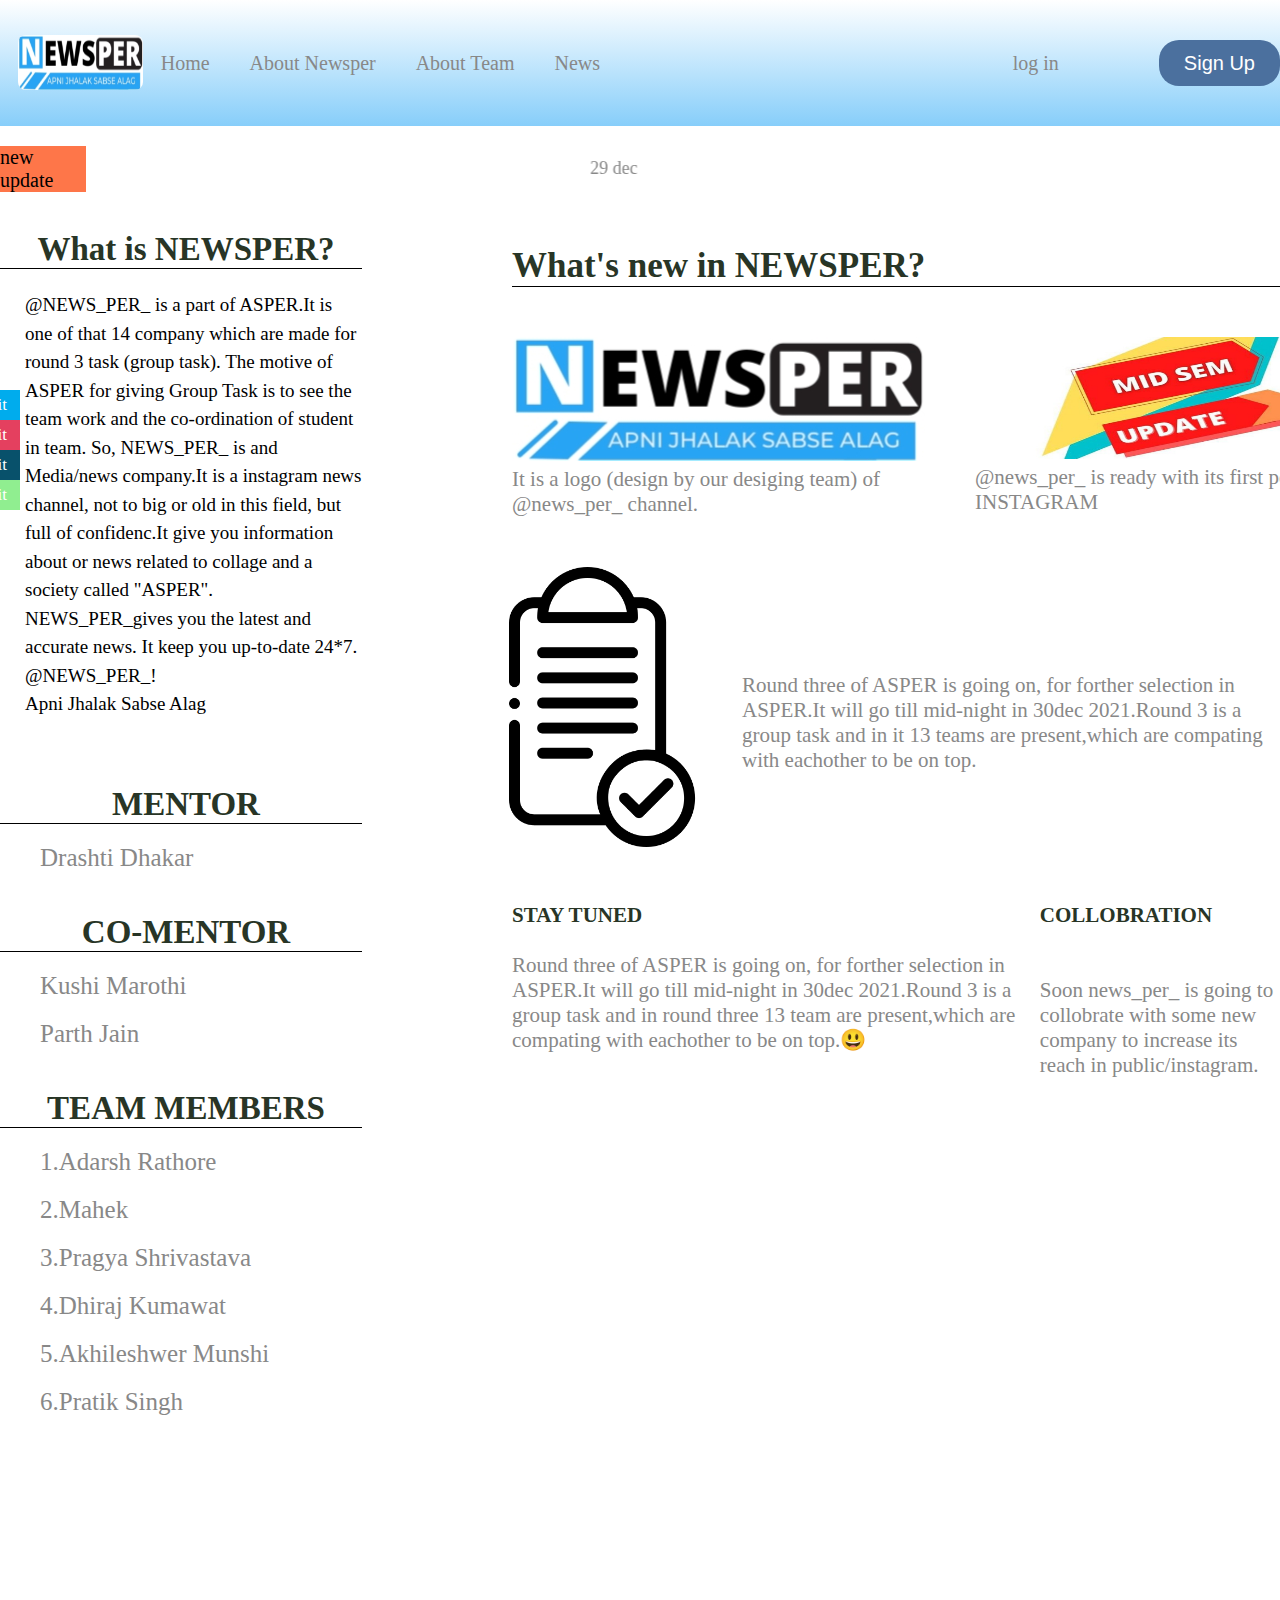
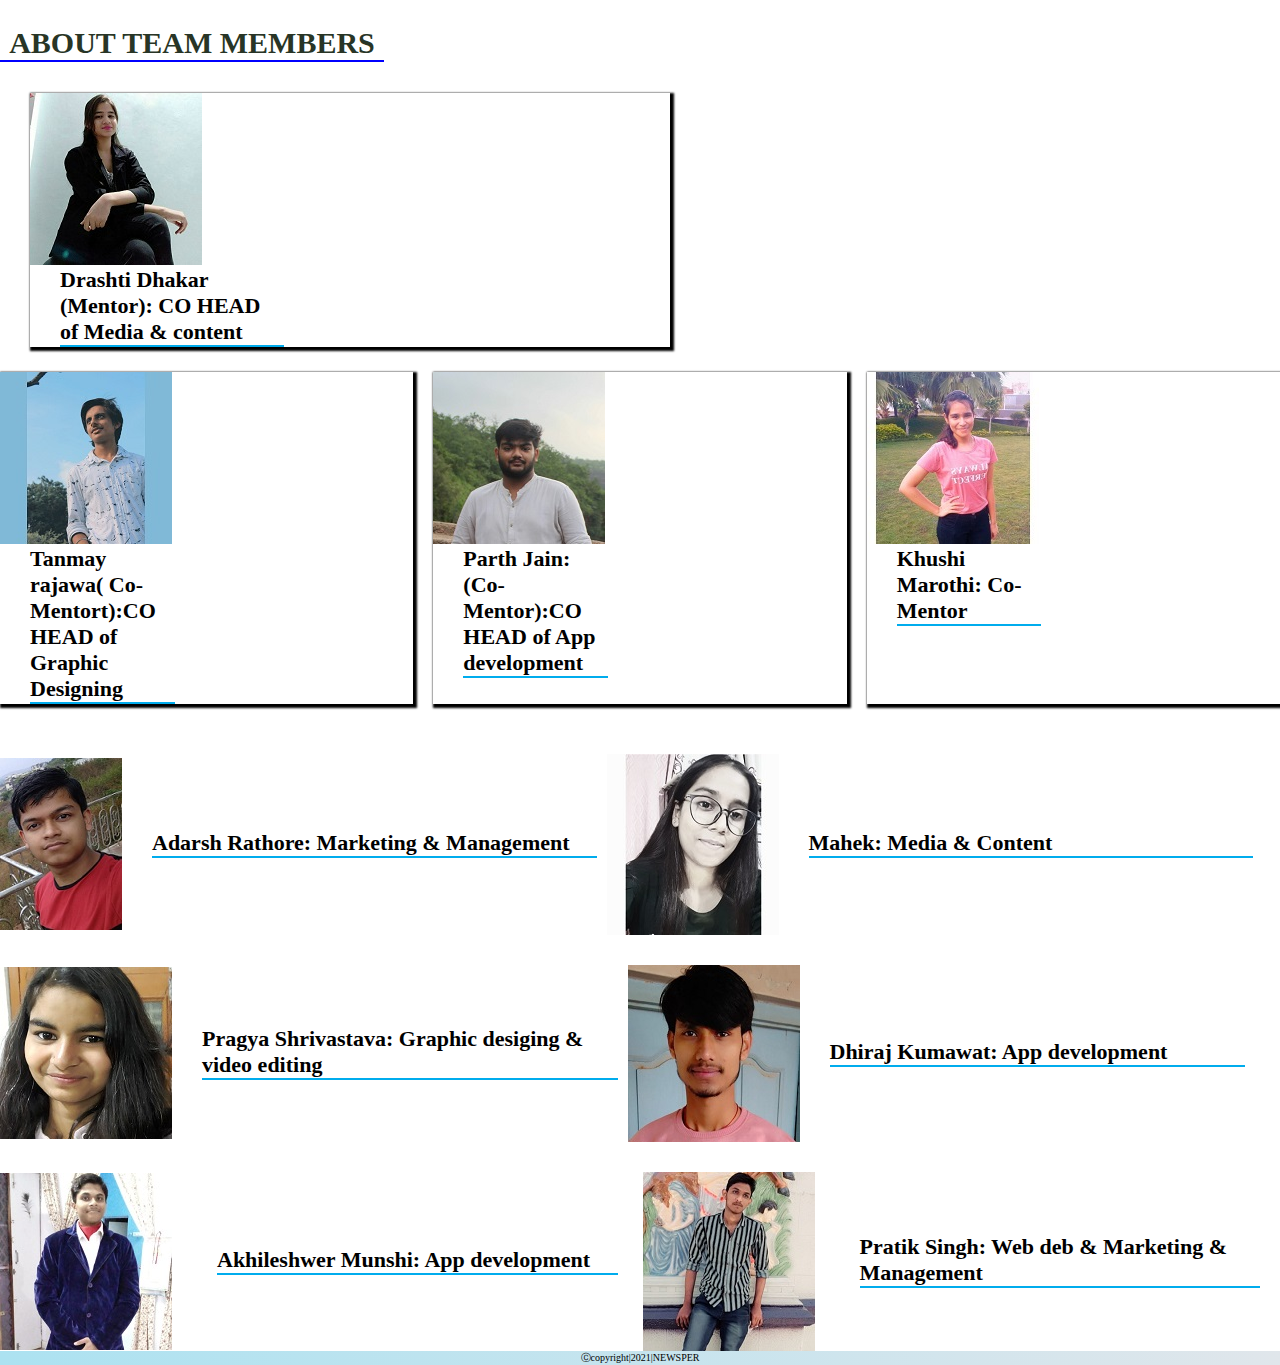
==== commit 2698f5b1: "designe change" ====
--- a/index2.html
+++ b/index2.html
@@ -166,8 +166,8 @@
                     </div>
 
                     <div>           
-                    <h5>Drashti Dhakar: Mentor</h5>
-                    <p>She is a 2nd year student of SOIT of CSBS branch.She is a CO HEAD of Media & content in ASPER.</p>
+                    <h5>Drashti Dhakar (Mentor): CO HEAD of Media & content</h5>
+                    <!-- <p>She is a 2nd year student of SOIT of CSBS branch.She is a CO HEAD of Media & content in ASPER.</p> -->
                     </div>
                 </div>
             
@@ -178,8 +178,8 @@
                         <img src="img/tanmay.jpg">
                     </div>
                     <div>
-                        <h5>Tanmay rajawa: Co-Mentort</h5>
-                        <p>He is a 2nd year student of UIT-RGPV.She is a CO HEAD of Graphic Designing in ASPER.</p>
+                        <h5>Tanmay rajawa( Co-Mentort):CO HEAD of Graphic Designing</h5>
+                        <!-- <p>He is a 2nd year student of UIT-RGPV.She is a CO HEAD of Graphic Designing in ASPER.</p> -->
                     </div>
                 </div>
                
@@ -188,8 +188,8 @@
                         <img src="img/newparth.jpg">
                     </div>
                     <div>
-                        <h5>Parth Jain:&Tab; Co-Mentor</h5>
-                        <p>He is a 2nd year student of UIT-RGPV.She is a CO HEAD of App development in ASPER.</p> 
+                        <h5>Parth Jain:&Tab;(Co-Mentor):CO HEAD of App development</h5>
+                        <!-- <p>He is a 2nd year student of UIT-RGPV.She is a CO HEAD of App development in ASPER.</p>  -->
                     </div>
                </div>
 
@@ -200,42 +200,42 @@
                     </div>
                     <div>
                         <h5>Khushi Marothi: Co-Mentor</h5>
-                        <p>She is a 2nd year student of UIT-RGPV .She is a CO HEAD of Web deveiopment in ASPER.</p>
+                        <!-- <p>She is a 2nd year student of UIT-RGPV .She is a CO HEAD of Web deveiopment in ASPER.</p> -->
                     </div>
                 </div>
                 </div>
             </div>
             <div id="m1">
                 
-                <h5>Adarsh Rathore: Marketing & Management</h5>
-                <img src="img/newad.jpg"><p>
+                
+                <img src="img/newad.jpg"><h5>Adarsh Rathore: Marketing & Management</h5><!--<p>
                     He is a student of UIT-RGPV of Computer science and Engineering branch. He do the work in the field of Marketing and Management in the company "NEWSPER"
+                </p> -->
+                
+                <img src="img/newmehak.jpg"><h5>Mahek: Media & Content</h5><!--<p>
+                    she is a student of SOIT of Computer science and business system branch. He do the work in the field of Media and Content in the company "NEWSPER"
+                </p> -->
+                
+            </div>
+            <div id="m2">
+                
+                <img src="img/pragya.jpg"><h5>Pragya Shrivastava: Graphic desiging & video editing</h5><!--<p>
+                    she is a student of UIT-RGPV of Computer science and Engineering branch. He do the work in the field of graphic desiging and video editing in the company "NEWSPER"
+                </p> -->
+                
+                <img src="img/newdhiraj.jpg"> <h5>Dhiraj Kumawat: App development</h5> <!--<p>
+                    He is a student of UIT-RGPV of Electonics and Communication Engineering branch. He do the work in the field of App development in the company "NEWSPER" -->
                 </p>
-                <h5>Mahek: Media & Content</h5>
-                <img src="img/newmehak.jpg"><p>
-                    she is a student of SOIT of Computer science and business system branch. He do the work in the field of Media and Content in the company "NEWSPER"
-                </p>
-                
-            </div>
-            <div id="m2">
-                <h5>Pragya Shrivastava: Graphic desiging & video editing</h5>
-                <img src="img/pragya.jpg"><p>
-                    she is a student of UIT-RGPV of Computer science and Engineering branch. He do the work in the field of graphic desiging and video editing in the company "NEWSPER"
-                </p>
-                <h5>Dhiraj Kumawat: App development</h5>
-                <img src="img/newdhiraj.jpg"><p>
-                    He is a student of UIT-RGPV of Electonics and Communication Engineering branch. He do the work in the field of App development in the company "NEWSPER"
-                </p>
             </div>
             <div id="m3">
-                <h5>Akhileshwer Munshi: App development</h5>
-                <img src="img/akhi.jpg"><p>
+                
+                <img src="img/akhi.jpg"><h5>Akhileshwer Munshi: App development</h5><!--<p>
                     He is a student of UIT-RGPV of Electrical and electonics Engineering branch. He do the work in the field of App development in the company "NEWSPER"
-                </p>
-                <h5>Pratik Singh: Web deb & Marketing & Management</h5>
-                <img src="img/newpratik.jpg"><p>
+                </p>-->
+                
+                <img src="img/newpratik.jpg"><h5>Pratik Singh: Web deb & Marketing & Management</h5><!--<p>
                     He is a student of UIT-RGPV of information Technology branch. He do the work in the field of Marketing and Management and also in wed deveiopment in the company "NEWSPER"
-                </p>
+                </p>-->
             </div>
         </div>
         <footer class="foot">
--- a/stykle.css
+++ b/stykle.css
@@ -341,6 +341,7 @@
 #men #men2 .men{
     box-shadow: 2px 2px 2px 2px;
     transition: 0.3s;
+    width: 33.3%;
     
 }
 #men #men2 .men:hover{
@@ -355,6 +356,7 @@
     margin-top: 20px;
     flex: 1 1;
     margin-right: 10px;
+    align-items: center;
     
 }
 #m1 h5{
@@ -369,6 +371,7 @@
     margin-top: 30px;
     column-count: 2;
     margin-right: 10px;
+    align-items: center;
 }
 #m2 h5{
     margin-right: 10px;
@@ -382,6 +385,7 @@
     column-count: 2;
     column-gap: 15px;
     margin-right: 10px;
+    align-items: center;
 }
 #m3 h5{
     margin-right: 10px;
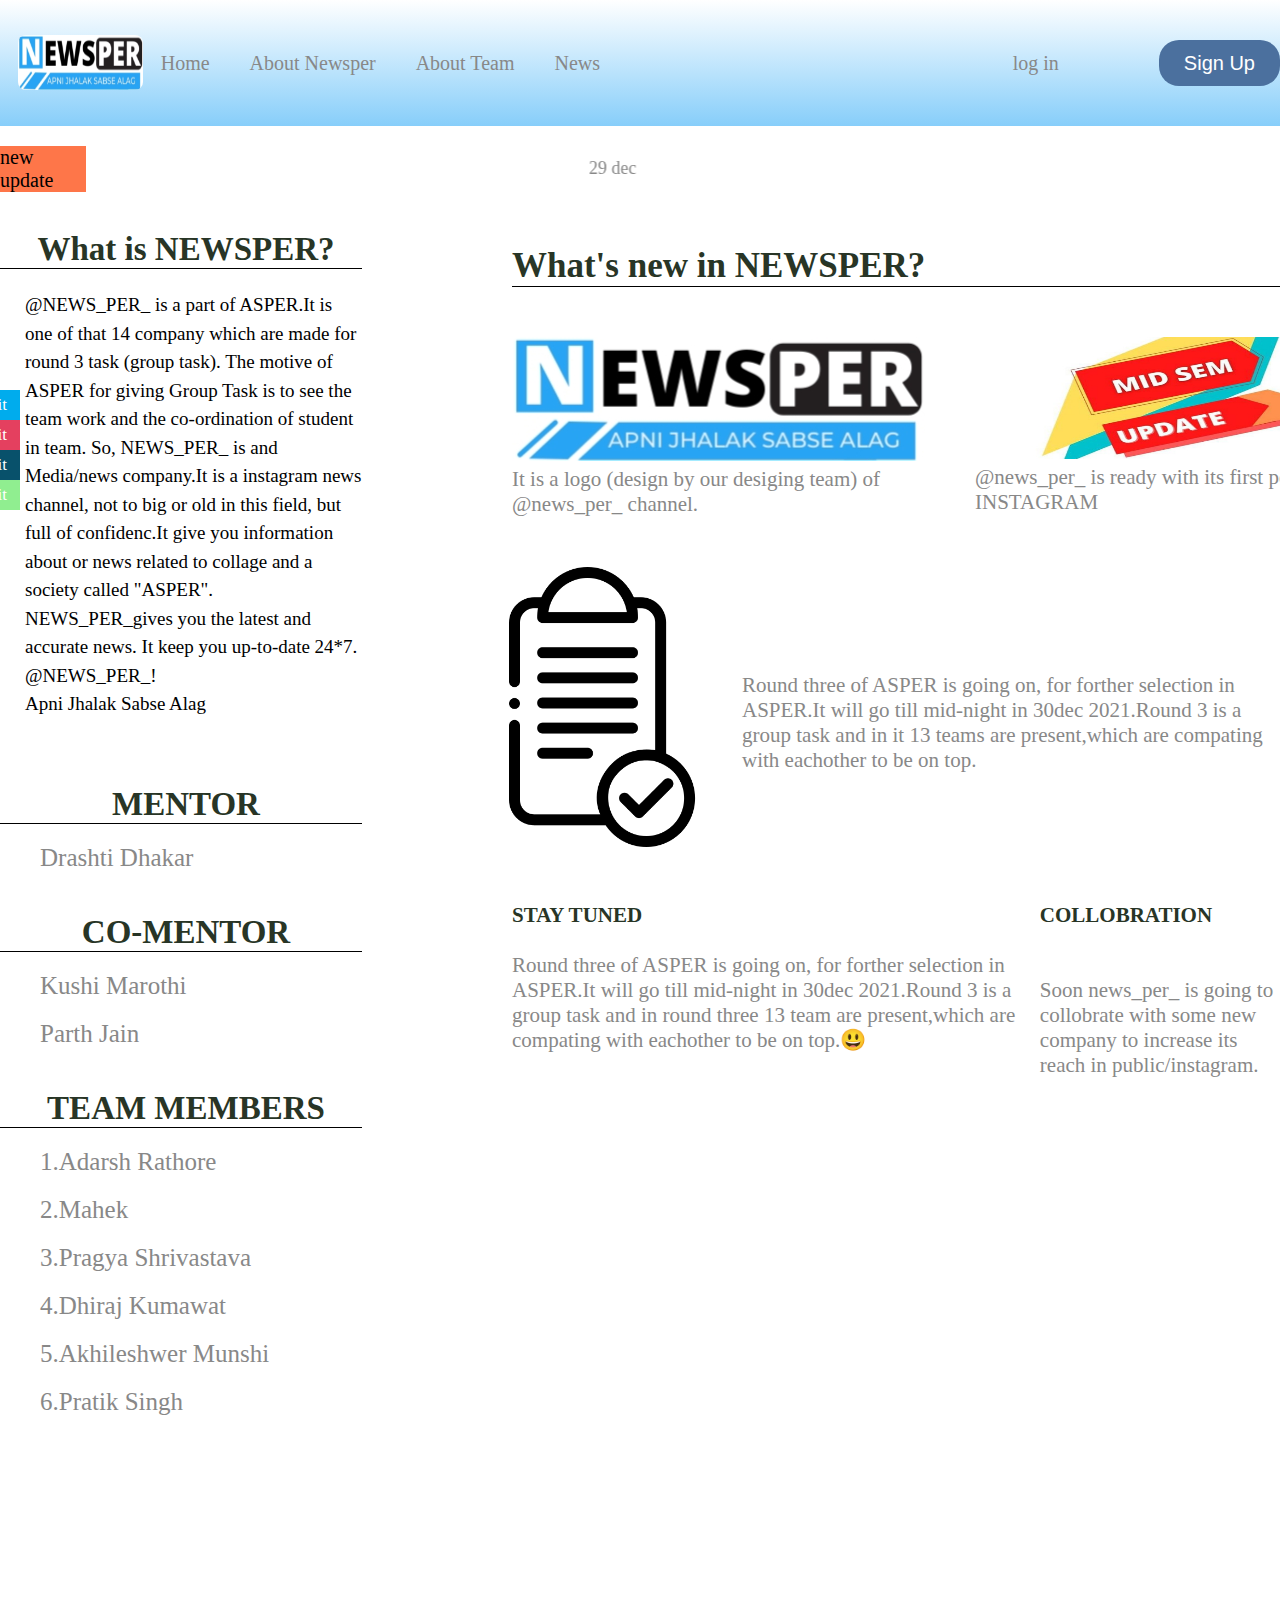
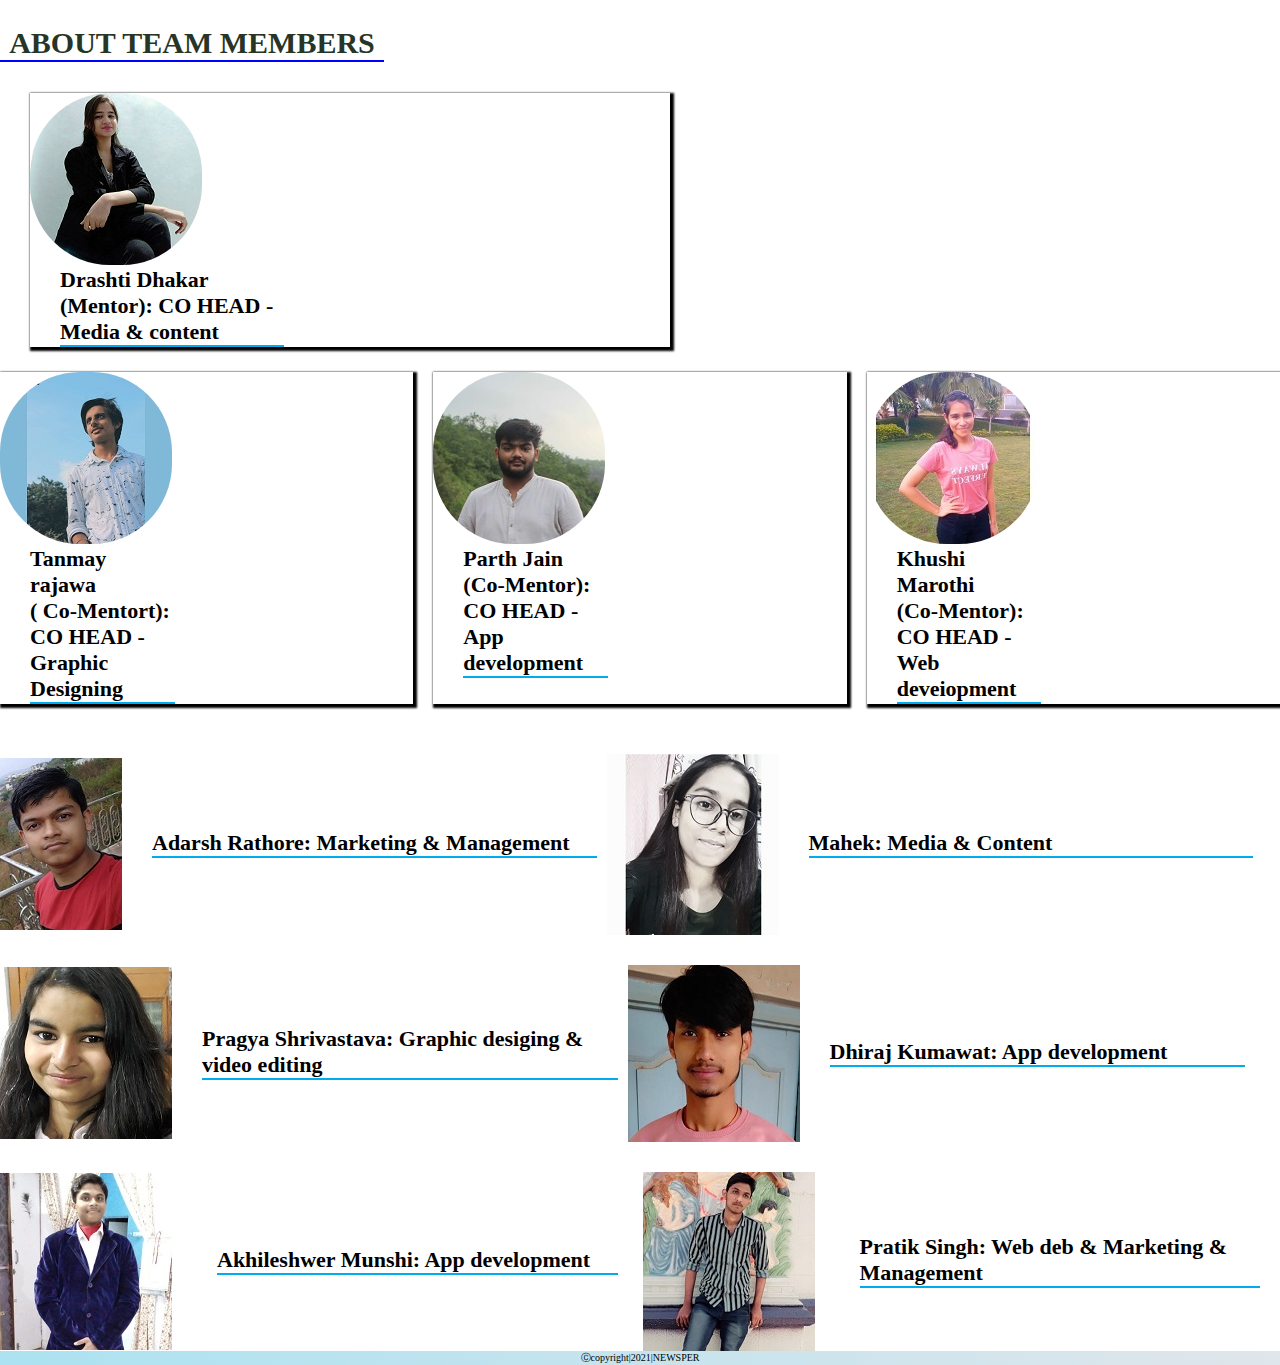
==== commit 7af1377d: "last change" ====
--- a/index2.html
+++ b/index2.html
@@ -166,7 +166,7 @@
                     </div>
 
                     <div>           
-                    <h5>Drashti Dhakar (Mentor): CO HEAD of Media & content</h5>
+                    <h5>Drashti Dhakar (Mentor): CO HEAD - Media & content</h5>
                     <!-- <p>She is a 2nd year student of SOIT of CSBS branch.She is a CO HEAD of Media & content in ASPER.</p> -->
                     </div>
                 </div>
@@ -178,7 +178,7 @@
                         <img src="img/tanmay.jpg">
                     </div>
                     <div>
-                        <h5>Tanmay rajawa( Co-Mentort):CO HEAD of Graphic Designing</h5>
+                        <h5>Tanmay rajawa<br>( Co-Mentort):<br>CO HEAD - Graphic Designing</h5>
                         <!-- <p>He is a 2nd year student of UIT-RGPV.She is a CO HEAD of Graphic Designing in ASPER.</p> -->
                     </div>
                 </div>
@@ -188,7 +188,7 @@
                         <img src="img/newparth.jpg">
                     </div>
                     <div>
-                        <h5>Parth Jain:&Tab;(Co-Mentor):CO HEAD of App development</h5>
+                        <h5>Parth Jain<br>(Co-Mentor):<br>CO HEAD - App development</h5>
                         <!-- <p>He is a 2nd year student of UIT-RGPV.She is a CO HEAD of App development in ASPER.</p>  -->
                     </div>
                </div>
@@ -199,7 +199,7 @@
                         <img src="img/khushi.jpg">
                     </div>
                     <div>
-                        <h5>Khushi Marothi: Co-Mentor</h5>
+                        <h5>Khushi Marothi<br>(Co-Mentor):<br> CO HEAD - Web deveiopment</h5>
                         <!-- <p>She is a 2nd year student of UIT-RGPV .She is a CO HEAD of Web deveiopment in ASPER.</p> -->
                     </div>
                 </div>
--- a/stykle.css
+++ b/stykle.css
@@ -321,6 +321,12 @@
     box-shadow: 2px 2px 2px 2px;
     transition: 0.3s;
 }
+#men .men1 img{
+    border-radius: 80px;
+}
+#men2 .men img{
+    border-radius: 80px;
+}
 #men .men1:hover{
     width: 50%;
     margin-left: 30px;
@@ -621,6 +627,10 @@
         margin-top: 25px;
         margin-bottom: 30px;
     }
+    #men2{
+        display: inline;
+        row-gap: 20px;
+    }
     #m1{
         display: inline;
         margin-top: 20px;
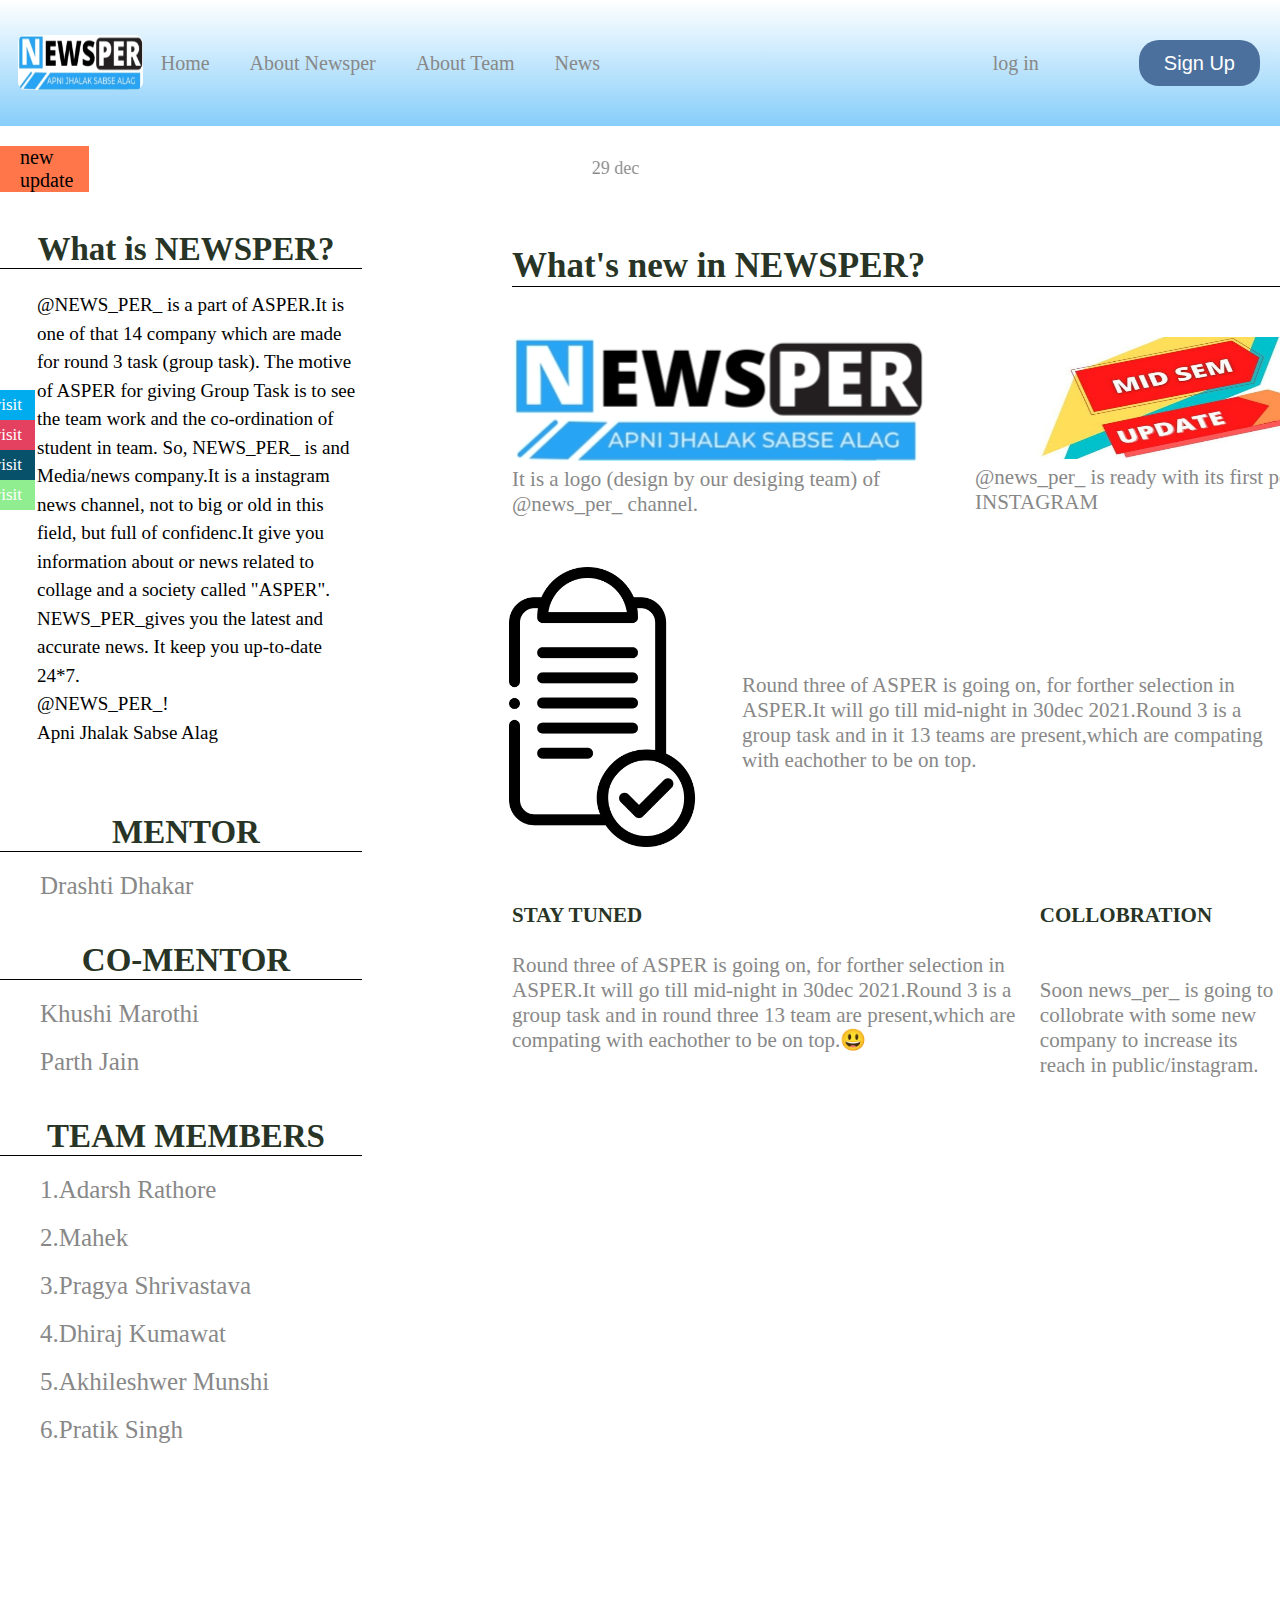
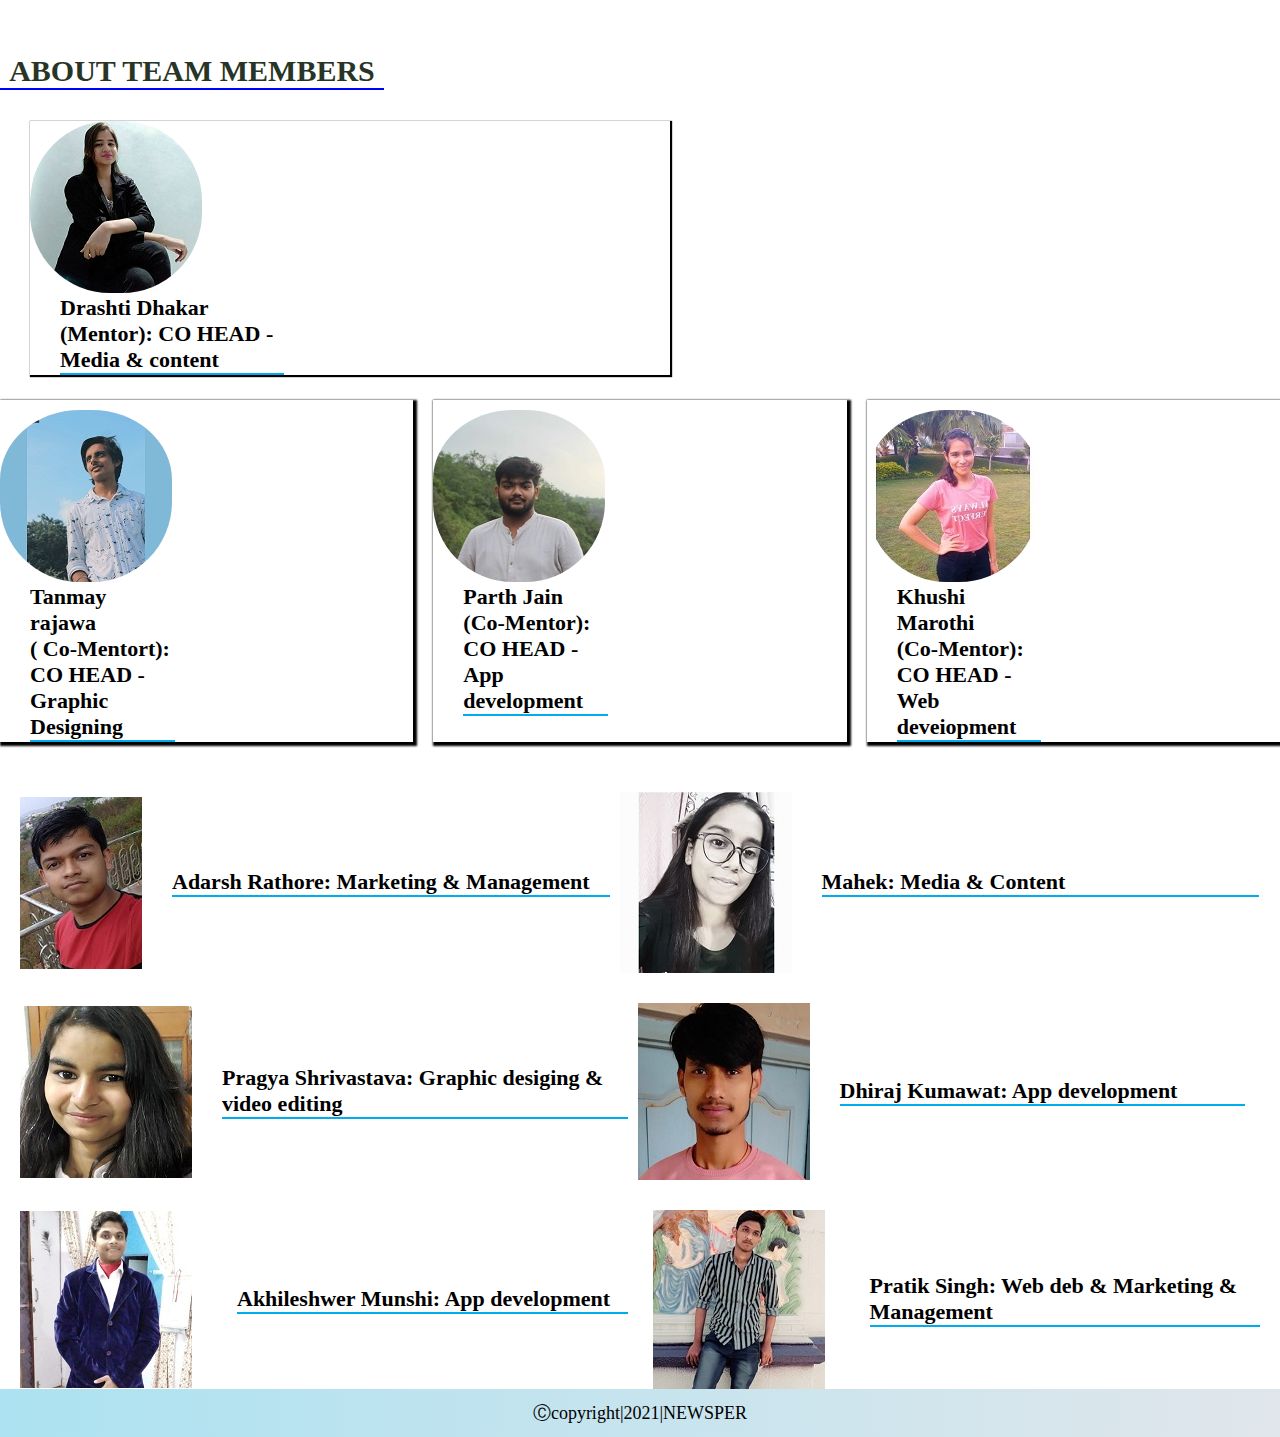
==== commit b6f71800: "logo add" ====
--- a/index2.html
+++ b/index2.html
@@ -10,9 +10,7 @@
     
 </head>
 <body>
-    <script>
-        alert("welcome to about section")
-    </script>
+    
     <header id="header2">
         <nav>
             <!-- left side menu -->
@@ -78,7 +76,7 @@
         </ol><br><br>
         <h1>CO-MENTOR</h1>
         <ol>
-            <li>Kushi Marothi</li>
+            <li>Khushi Marothi</li>
             <li>Parth Jain</li>
         </ol><br><br>
 
--- a/stykle.css
+++ b/stykle.css
@@ -128,6 +128,7 @@
     width: 50%;
     display: flex;
     justify-content: end;
+    padding-right: 20px;
 
 }
 
@@ -187,10 +188,10 @@
     color: black;
     text-align: end;
 }
-header main section:hover{
+/* header main section:hover{
     width: 700px;
-    box-shadow: 1px 1px 2px 2px;
-}
+    
+} */
 
 /* #header2 .about{
      /* background: linear-gradient(30deg , #87cefa 20%,white 20% 80% ,#87cefa 80%); */
@@ -216,7 +217,7 @@
 .about .about1 p{
     font-size: 19px;
     color: black;
-    padding-left: 25px;
+    padding-left: 37px;
     margin-bottom: 25px;
 }
 .about .about1 ol li{
@@ -301,6 +302,7 @@
 } 
 .text{
     font-size: 20px;
+    padding-left: 20px;
     width: 100px;
     color: black;
     background: var(--primary-button-background);
@@ -318,7 +320,7 @@
 #men .men1{
     width: 50%;
     margin-left: 30px;
-    box-shadow: 2px 2px 2px 2px;
+    box-shadow: 1px 1px 1px 1px;
     transition: 0.3s;
 }
 #men .men1 img{
@@ -326,11 +328,12 @@
 }
 #men2 .men img{
     border-radius: 80px;
+    padding-top: 10px;
 }
 #men .men1:hover{
     width: 50%;
     margin-left: 30px;
-    box-shadow: 6px 6px 6px 6px;
+    box-shadow: 1.5px 1.5px 1.5px 1.5px;
     text-align: center;
 }
 #men2{
@@ -351,7 +354,7 @@
     
 }
 #men #men2 .men:hover{
-    box-shadow: 4px 4px 4px 4px ;
+    box-shadow: 1.5px 1.5px 1.5px 1.5px ;
     /* background: #00aced;
     color: white; */
     text-align: center;
@@ -363,6 +366,7 @@
     flex: 1 1;
     margin-right: 10px;
     align-items: center;
+    padding-left: 20px;
     
 }
 #m1 h5{
@@ -378,6 +382,7 @@
     column-count: 2;
     margin-right: 10px;
     align-items: center;
+    padding-left: 20px;
 }
 #m2 h5{
     margin-right: 10px;
@@ -392,18 +397,19 @@
     column-gap: 15px;
     margin-right: 10px;
     align-items: center;
+    padding-left: 20px;
 }
 #m3 h5{
     margin-right: 10px;
 }
 #m1:hover{
-    box-shadow: 4px 4px 4px 4px;
+    box-shadow: 1px 1px 1px 1px;
 }
 #m2:hover{
-    box-shadow: 4px 4px 4px 4px;
+    box-shadow: 1px 1px 1px 1px;
 }
 #m3:hover{
-    box-shadow: 4px 4px 4px 4px;
+    box-shadow: 1px 1px 1px 1px;
 }
 /* #m3 p{
     width: 50%;
@@ -437,6 +443,9 @@
 .foot{
     display: flex;
     justify-content: center;
+    font-size: 18px;
+    padding-top: 12px;
+    padding-bottom: 12px;
 }
 footer .logo{
     margin-top: 5px;
@@ -469,7 +478,7 @@
     font-size: 1.7rem;
     padding: 0.5rem;
     transition: all 0.5s linear;
-    transform: translateX(-14rem);
+    transform: translateX(-12.5rem);
 }
 
 .icon-bar a:hover{
@@ -501,11 +510,14 @@
     background:#08516b;
 }
 /* news section */
+#news{
+    padding-left: 35px;
+}
 #news .news .col{
-    display: inline;
+    display: flex;
     /* justify-content: space-between;  */
     margin-bottom: 30px;
-    column-gap: 15px;
+    column-gap: 50px;
     margin-top: 20px;
    line-height: 15px;
     
@@ -534,6 +546,8 @@
     border-bottom: 2px solid red;
     width: 100%;
     text-transform: capitalize;
+    padding-top: 15px;
+    padding-bottom: 15px;
     
 }
 
@@ -596,9 +610,10 @@
     .news{
         margin-top: 15px;
     }
-    #news .news .col{
-        display: inline;
-        justify-content: space-around;
+    #news .news .col p{
+        display: inline;
+        justify-content: space-between;
+        border-radius: 25px;
         margin-bottom: 30px;
         margin-top: 10px;
     }
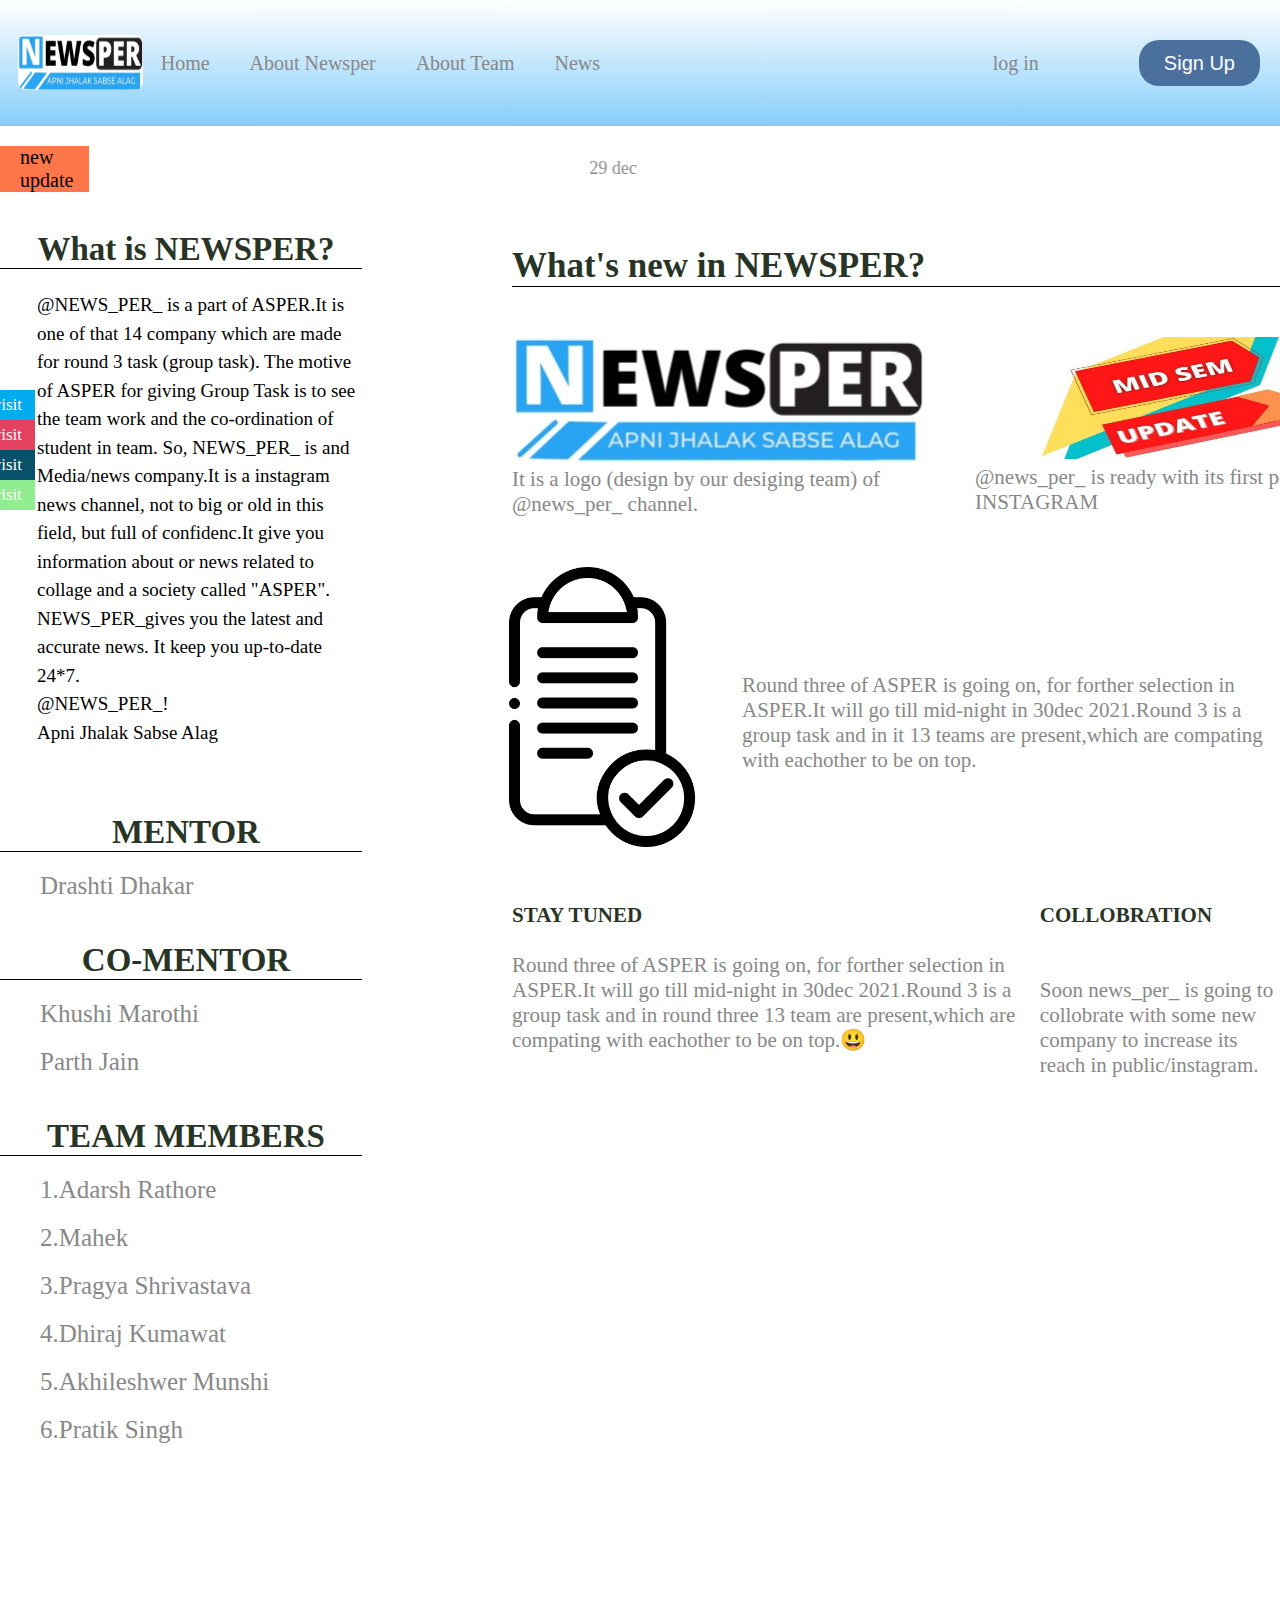
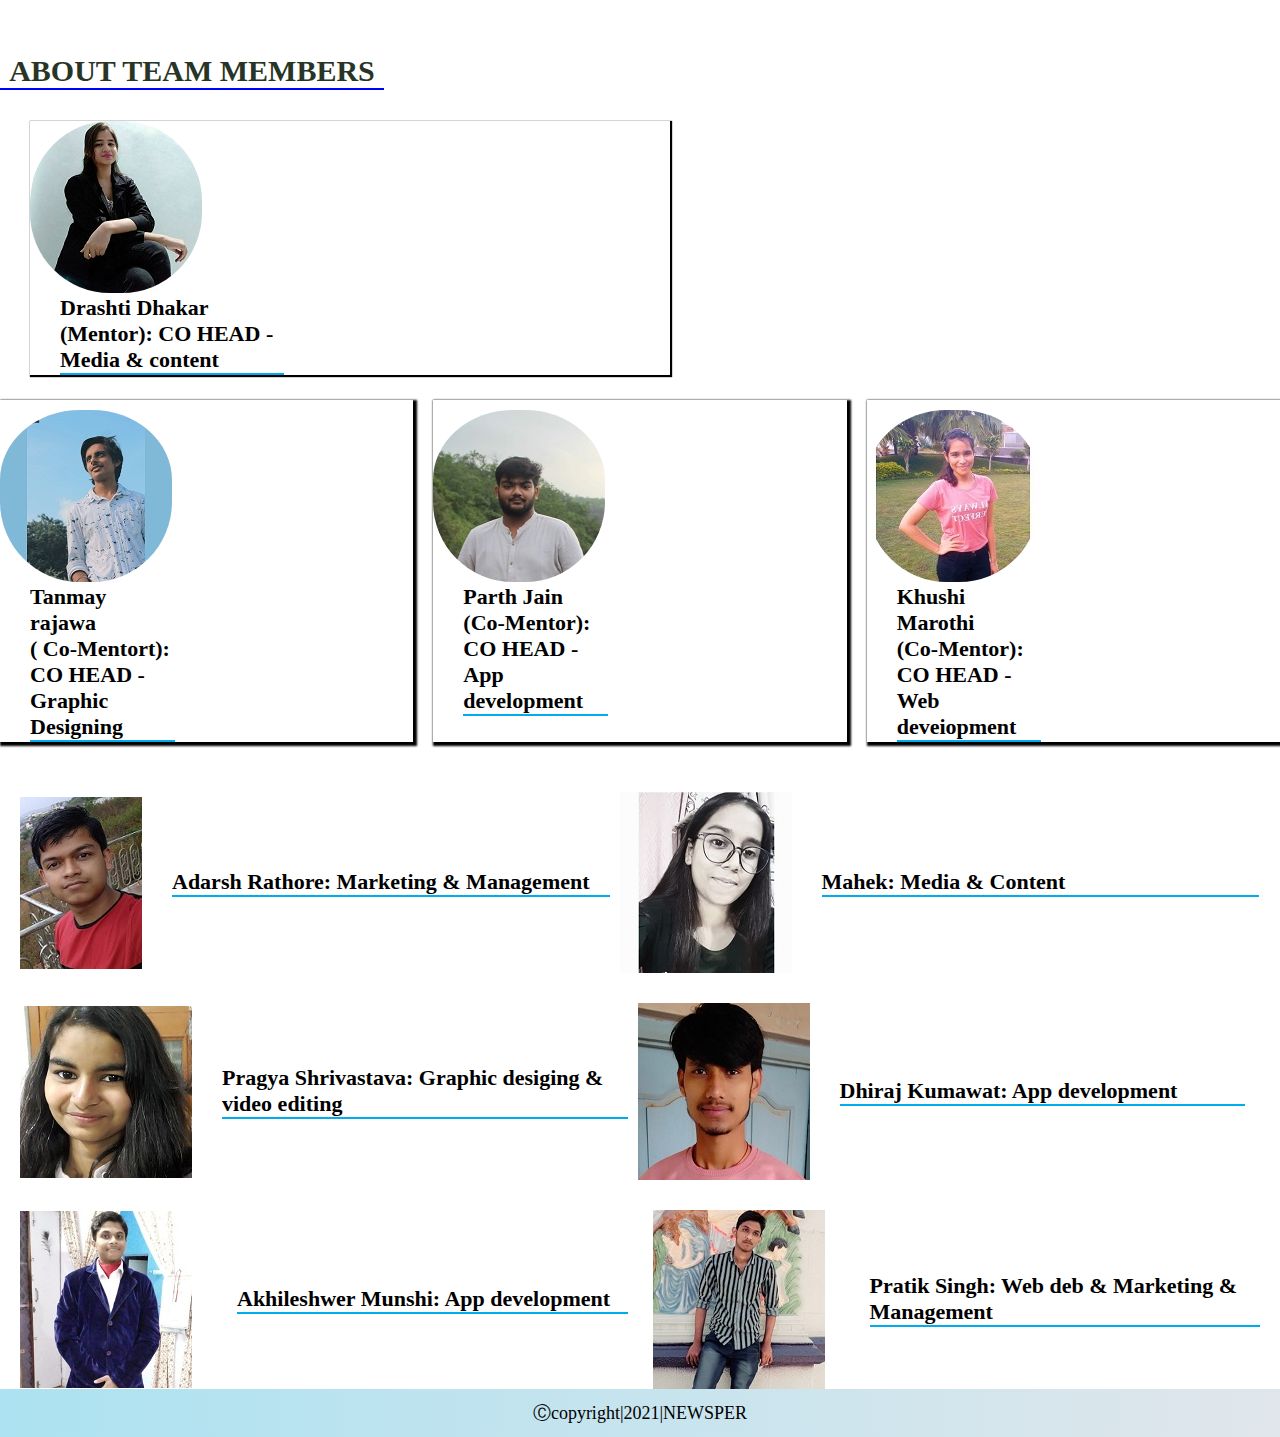
==== commit 10b6cc5d: "ig" ====
--- a/index2.html
+++ b/index2.html
@@ -245,10 +245,10 @@
     
 
     <div class="icon-bar">
-        <a href="" class="facebook" target="_blank">
+        <a href="https://www.instagram.com/news_per_/" class="facebook" target="_blank">
             click here to visit<i class="fab fa-facebook"></i>
         </a>
-        <a href="" class="instagram" target="_blank">
+        <a href="https://www.instagram.com/news_per_/" class="instagram" target="_blank">
             click here to visit<i class="fab fa-instagram"></i>
         </a>
         <a href="" class="telegram" target="_blank">
--- a/stykle.css
+++ b/stykle.css
@@ -610,10 +610,20 @@
     .news{
         margin-top: 15px;
     }
+    #news .news .col{
+        display: inline;
+        /* justify-content: space-between;  */
+        padding-bottom: 30px;
+        row-gap: 50px;
+        margin-top: 20px;
+       line-height: 15px;
+       width: 100%;
+    }
+    #news .news .col img{
+        padding-top: 25px;
+    }
     #news .news .col p{
         display: inline;
-        justify-content: space-between;
-        border-radius: 25px;
         margin-bottom: 30px;
         margin-top: 10px;
     }
